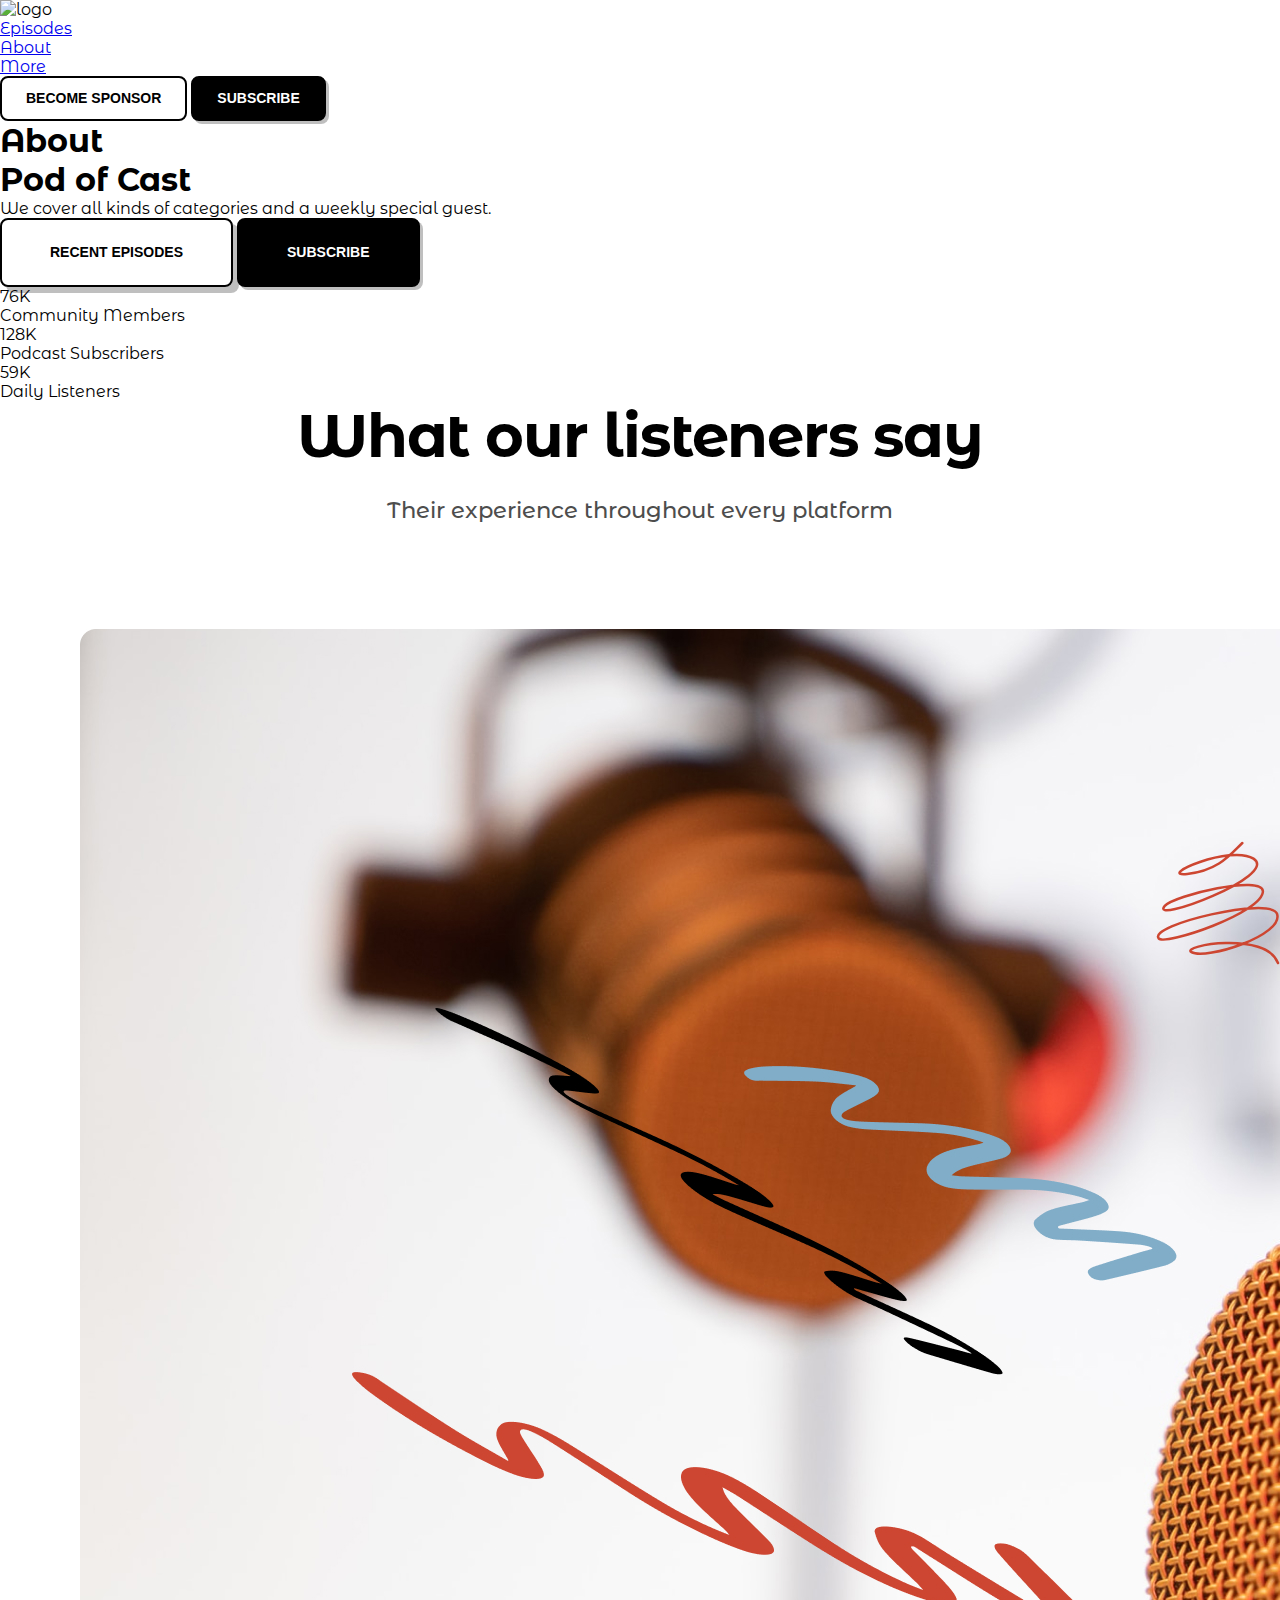
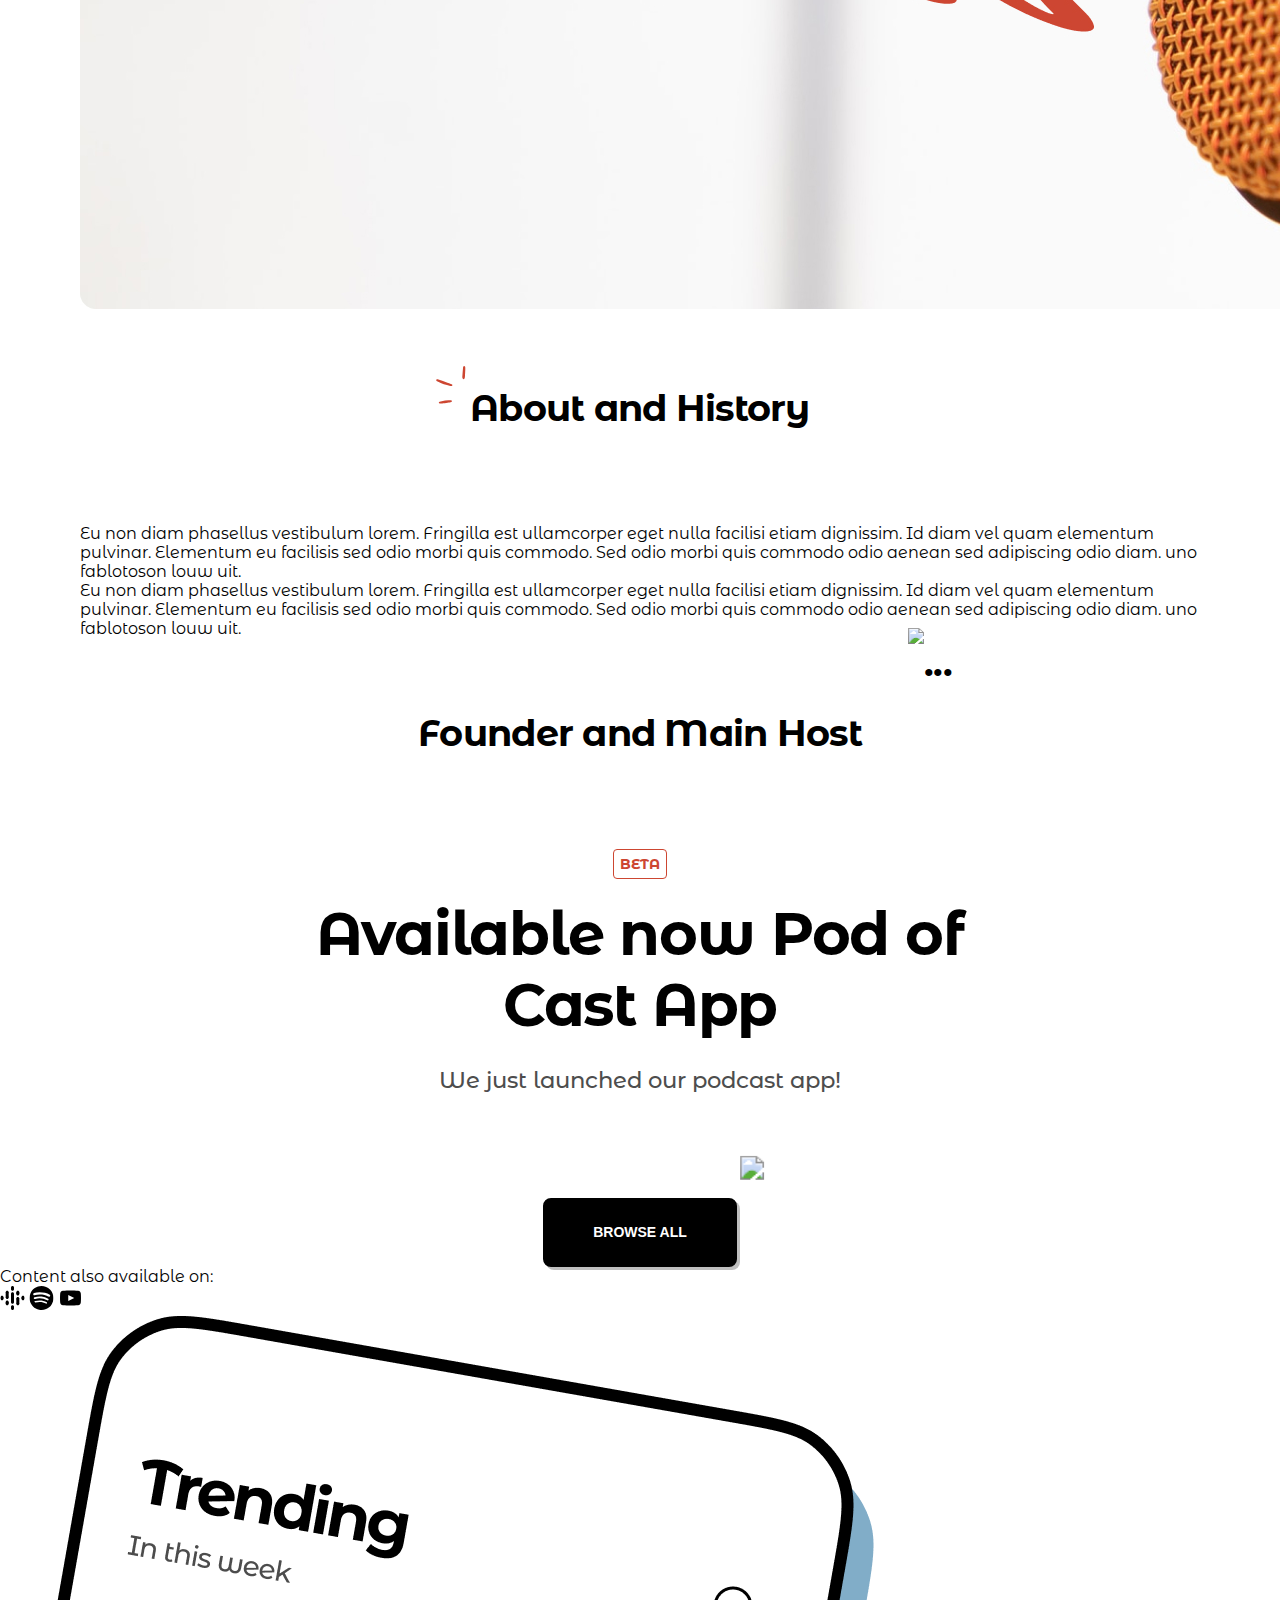
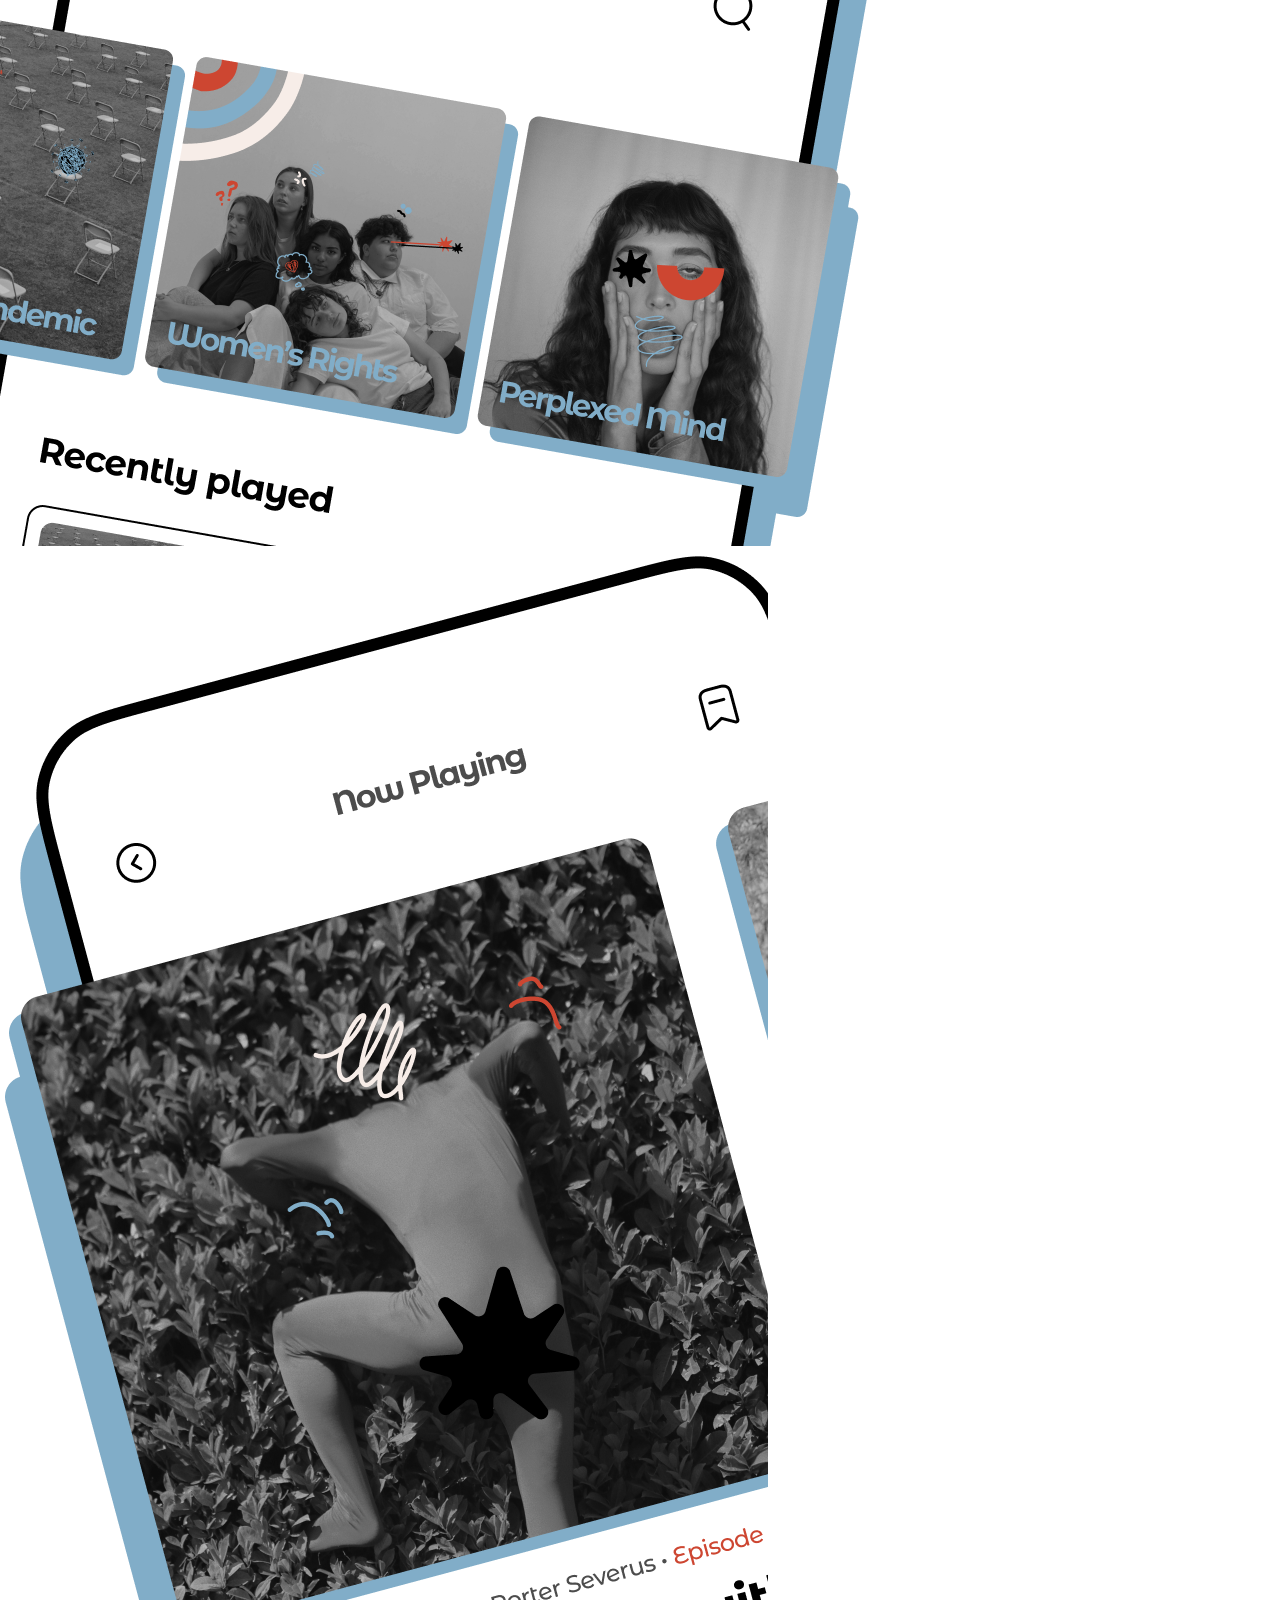
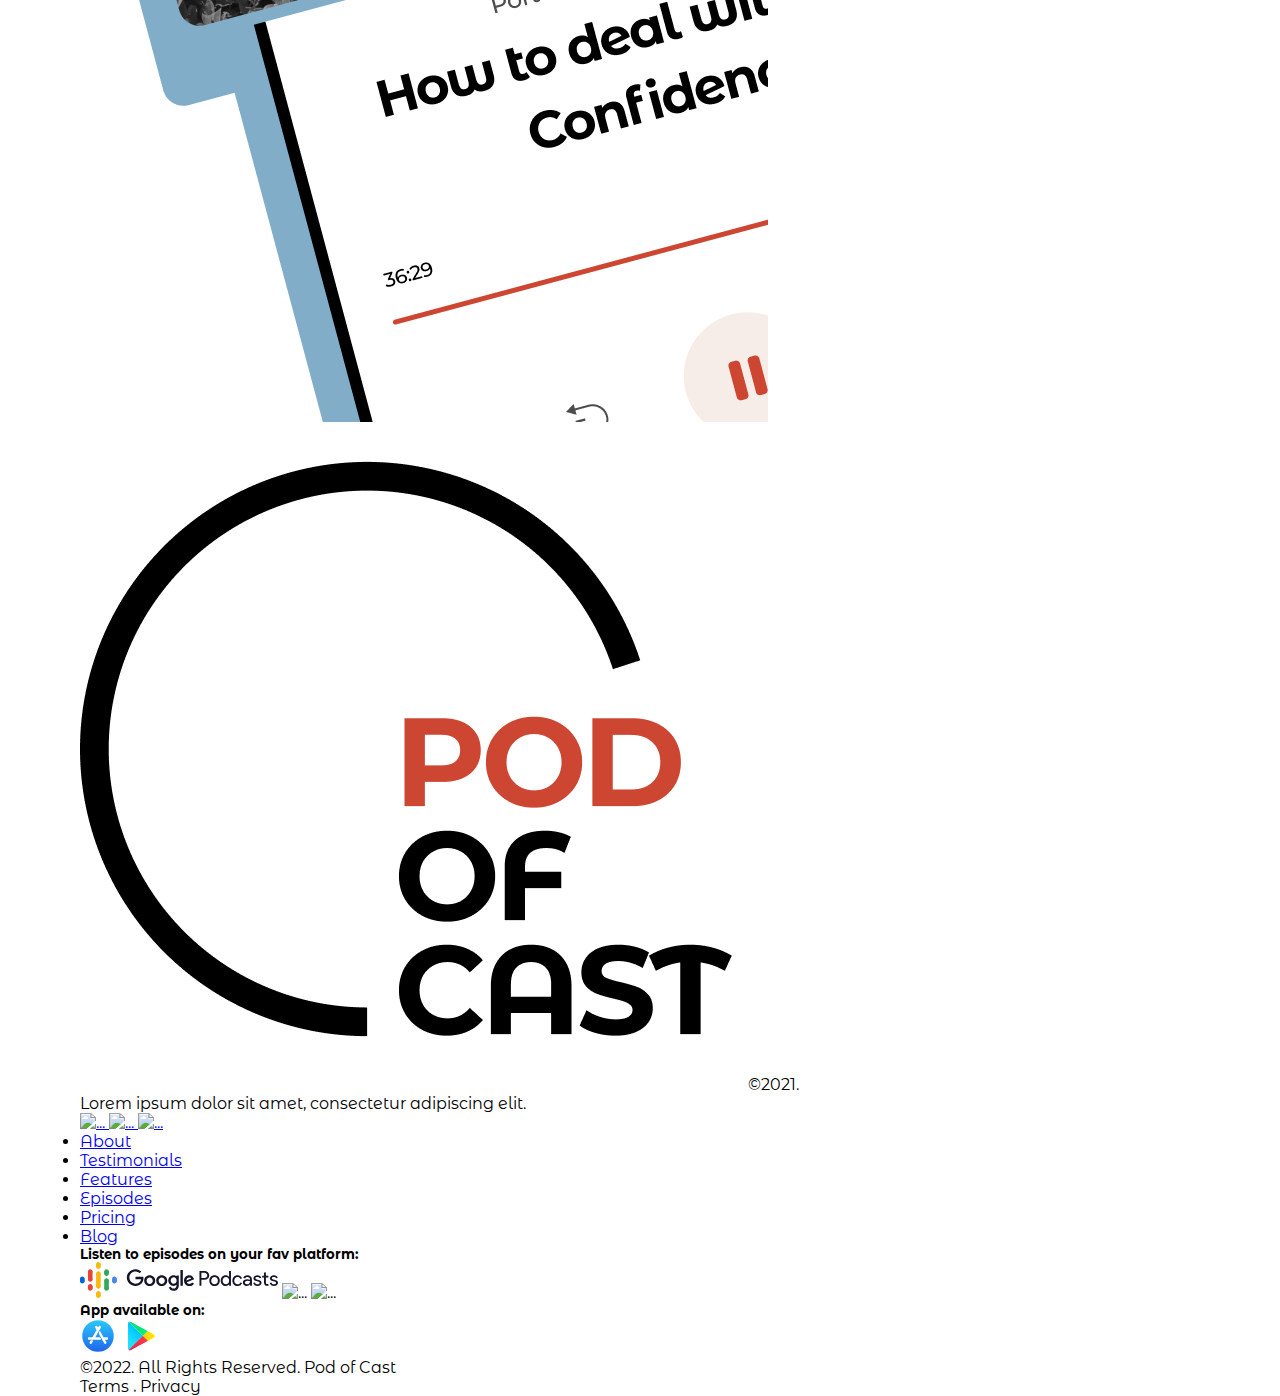
==== Pages/about.html @ c04375d7 "feat: about page in progreee" ====
<!DOCTYPE html>
<html lang="en">
  <head>
    <meta charset="UTF-8" />
    <meta name="viewport" content="width=device-width, initial-scale=1.0" />
    <link
      rel="shortcut icon"
      href="./Assets/Images/favicon.ico"
      type="image/x-icon"
    />
    <link rel="preconnect" href="https://fonts.googleapis.com" />
    <link rel="preconnect" href="https://fonts.gstatic.com" crossorigin />
    <link
      href="https://fonts.googleapis.com/css2?family=Manrope:wght@200..800&family=Montserrat+Alternates:ital,wght@0,100;0,200;0,300;0,400;0,500;0,600;0,700;0,800;0,900;1,100;1,200;1,300;1,400;1,500;1,600;1,700;1,800;1,900&family=Montserrat:ital,wght@0,100..900;1,100..900&display=swap"
      rel="stylesheet"
    />
    <link rel="stylesheet" href="../css/reset.css" />
    <link rel="stylesheet" href="../css/global.css" />
    <link rel="stylesheet" href="../css/style.css" />
    <title>Podcast|About</title>
  </head>
  <body>
    <!-- header -->
    <div class="header">
      <div class="header-left">
        <div class="logo">
          <img src="../Assets/Images/logo.png" alt="logo" />
        </div>
        <ul class="nav-links">
          <li><a href="#">Episodes</a></li>
          <li><a href="/pages/about.html">About</a></li>
          <li><a href="#">More</a></li>
        </ul>
      </div>
      <div class="cta">
        <button class="btn secondary-btn">BECOME SPONSOR</button>
        <button class="btn primary-btn">SUBSCRIBE</button>
      </div>
    </div>
    <!-- header end -->

    <!-- hero-section -->
    <main class="hero-section">
      <div class="hero-wrapper">
        <h1 class="hero-title">
          About<br />
          <span>Pod of Cast</span>
        </h1>
        <p class="hero-desc">
          We cover all kinds of categories and a weekly special guest.
        </p>
        <div class="cta-wrapper">
          <button class="btn secondary-btn secondary-lg">
            RECENT EPISODES
          </button>
          <button class="btn primary-btn primary-lg">SUBSCRIBE</button>
        </div>
      </div>
      <div class="numbers-wrapper">
        <div class="number-card">
          <p class="count">76<span>K</span></p>
          <div class="desc">Community Members</div>
        </div>
        <div class="number-card">
          <p class="count">128<span>K</span></p>
          <div class="desc">Podcast Subscribers</div>
        </div>
        <div class="number-card">
          <p class="count">59<span>K</span></p>
          <div class="desc">Daily Listeners</div>
        </div>
      </div>
      <img src="../assets/svgs/Vector4.svg" alt="..." class="vector-br" />
    </main>
    <!-- hero-section-end -->

    <!-- about-section -->
    <section class="about-section container">
      <div class="title-wrapper">
        <h2 class="section-title">What our listeners say</h2>
        <p class="section-desc">Their experience throughout every platform</p>
      </div>
      <img src="../assets/images/Mic.jpg" alt="..." />
      <div class="title-wrapper sm">
        <h2 class="section-title sm">
          <img
            src="../Assets/Svgs/Sparkle.svg"
            alt="..."
            class="left-hl"
          />About and History
        </h2>
      </div>
      <div class="about-wrapper">
        <p class="content">
          Eu non diam phasellus vestibulum lorem. Fringilla est ullamcorper eget
          nulla facilisi etiam dignissim. Id diam vel quam elementum pulvinar.
          Elementum eu facilisis sed odio morbi quis commodo. Sed odio morbi
          quis commodo odio aenean sed adipiscing odio diam. uno fablotoson louw
          uit.
        </p>
        <p class="content">
          Eu non diam phasellus vestibulum lorem. Fringilla est ullamcorper eget
          nulla facilisi etiam dignissim. Id diam vel quam elementum pulvinar.
          Elementum eu facilisis sed odio morbi quis commodo. Sed odio morbi
          quis commodo odio aenean sed adipiscing odio diam. uno fablotoson louw
          uit.
        </p>
      </div>
      <div class="title-wrapper sm">
        <h2 class="section-title sm">
          <img
            src="../Assets/Svgs/Scribble5.svg"
            alt="..."
            class="right-hl"
          />Founder and Main Host
        </h2>
      </div>
      <div class="founder-card-wrapper"></div>
    </section>
    <!-- about-section-end -->

    <!-- cta-section -->
    <section class="cta-section">
      <div class="title-wrapper">
        <p class="tag">BETA</p>
        <h2 class="section-title">Available now Pod of Cast App</h2>
        <p class="section-desc">We just launched our podcast app!</p>
      </div>
      <div class="btn-wrapper">
        <button class="btn primary-btn primary-lg">
          BROWSE ALL <img src="../assets/svgs/Sparkle.svg" alt="..." />
        </button>
      </div>
      <div class="extra">
        <p class="desc">Content also available on:</p>
        <div class="socials">
          <img src="../assets/svgs/GooglePodcastDark.svg" alt="..." />
          <img src="../assets/svgs/SpotifyDark.svg" alt="..." />
          <img src="../assets/svgs/YoutubeDark.svg" alt="..." />
        </div>
      </div>
      <img
        src="../assets/images/CtaVector1.png"
        alt="..."
        class="cta-vector-left"
      />
      <img
        src="../assets/images/CtaVector2.png"
        alt="..."
        class="cta-vector-right"
      />
    </section>
    <!-- cta-section-end -->

    <!-- footer-section -->
    <footer class="footer-section">
      <div class="container">
        <div class="footer-content">
          <div class="footer-column">
            <div class="logo">
              <img src="../assets/images/logo.png" alt="..." />
              <span class="year">©2021.</span>
            </div>
            <p class="desc">
              Lorem ipsum dolor sit amet, consectetur adipiscing elit.
            </p>
            <div class="socials">
              <a href="#">
                <img src="../assets/svgs/Twitter.svg" alt="..." />
              </a>
              <a href="#">
                <img src="../assets/svgs/Instagram.svg" alt="..." />
              </a>
              <a href="#">
                <img src="../assets/svgs/Tiktok.svg" alt="..." />
              </a>
            </div>
          </div>
          <div class="footer-column">
            <ul class="footer-links">
              <li>
                <a href="#" class="footer-link">About</a>
              </li>
              <li>
                <a href="#" class="footer-link">Testimonials</a>
              </li>
              <li>
                <a href="#" class="footer-link">Features</a>
              </li>
            </ul>
          </div>
          <div class="footer-column">
            <ul class="footer-links">
              <li>
                <a href="#" class="footer-link">Episodes</a>
              </li>
              <li>
                <a href="#" class="footer-link">Pricing</a>
              </li>
              <li>
                <a href="#" class="footer-link">Blog</a>
              </li>
            </ul>
          </div>
          <div class="footer-column-platform">
            <div class="platform-wrapper">
              <h5 class="footer-title">
                Listen to episodes on your fav platform:
              </h5>
              <div class="socials">
                <img src="../assets/svgs/GooglePodcast.svg" alt="..." />
                <img src="../assets/svgs/Spotify.svg" alt="..." />
                <img src="../assets/svgs/Youtube.svg" alt="..." />
              </div>
              <h5 class="footer-title">App available on:</h5>
              <div class="socials">
                <img src="../assets/svgs/AppStore.svg" alt="..." />
                <img src="../assets/svgs/GooglePlay.svg" alt="..." />
              </div>
            </div>
          </div>
        </div>
        <div class="footer-bottom">
          <div class="copyright">
            ©2022. All Rights Reserved.
            <span class="red"> Pod of Cast </span>
          </div>
          <div class="right">
            <span>Terms</span>
            <img src="../assets/svgs/Dot.svg" alt="..." />
            <span>Privacy</span>
          </div>
        </div>
      </div>
    </footer>
    <!-- footer-section-end -->
  </body>
</html>
---- css/global.css ----
* {
    padding: 0;
    margin: 0;
    box-sizing: border-box;
}

body {
    font-family: "Montserrat Alternates", sans-serif;
}

:root {
    --pewter-blue: #81adc8;
    --black: #000000;
    --white: #ffffff;
    --davys-grey: #4d4d4d;
    --vermillion: #cd4631;
    --champagne: #f7ede8;
    --alice-blue: #edf3f7;
}

.container {
    max-width: 1160px;
    margin: 0 auto;
    padding-right: 20px;
    padding-left: 20px;
}

.btn {
    font-size: 14px;
    font-weight: 700;
    line-height: 17.07px;
    padding: 12px 24px;
    border: 2px solid var(--black);
    border-radius: 8px;
    cursor: pointer;
    transition: all 0.2s ease;
}

.primary-lg,
.secondary-lg {
    padding: 24px 48px;
    box-shadow: 6px 6px 0px 0px #00000040;

}

.btn:hover {
    transform: scale(0.9);
}

.btn-wrapper {
    display: flex;
    justify-content: center;
}

.btn-wrapper button {
    position: relative;
}

.btn-wrapper button img {
    position: absolute;
    top: -40px;
    right: -40px;
    transform: scale(1.5);
}

.primary-btn {
    background-color: var(--black);
    color: var(--white);
    box-shadow: 3px 3px 0px 0px #00000040;
}

.secondary-btn {
    background-color: transparent;
}

.slider {
    display: flex;
    gap: 20px;
}

.title-wrapper {
    position: relative;
    margin-bottom: 100px;
    display: flex;
    flex-direction: column;
}

.title-wrapper.sm {
    margin-bottom: 80px;
}

.title-wrapper .section-title {
    position: relative;
    max-width: 735px;
    font-size: 59.3px;
    font-weight: 700;
    line-height: 71.16px;
    letter-spacing: -0.02em;
    color: var(--black);
    text-align: center;
    margin: 0 auto;
    margin-bottom: 20px;
}

.title-wrapper .section-title.sm {
    font-size: 36.65px;
    position: relative;
    margin-top: 60px;
    margin-bottom: 0px;
}

.title-wrapper .section-title.sm img {
    transform: rotate(260deg);
    top: -20px;
    left: -50px;
}

.title-wrapper .section-title.sm .right-hl {
    transform: none;
    right: -90px;
    top: -70px;
    left: unset;
}

.title-wrapper .tag {
    font-size: 14px;
    font-weight: 700;
    line-height: 22.4px;
    color: var(--vermillion);
    padding: 3px 6px;
    display: inline-block;
    margin: 0 auto;
    border: 1px solid var(--vermillion);
    border-radius: 4px;
    margin-bottom: 20px;
}

.title-wrapper .section-title .left-hl {
    position: absolute;
    left: -70px;
    top: -70px;
}

.title-wrapper .section-title .right-hl {
    position: absolute;
    left: -70px;
    top: -70px;
}

.title-wrapper .section-desc {
    max-width: 735px;
    font-size: 22.65px;
    font-weight: 500;
    line-height: 36.24px;
    color: var(--davys-grey);
    text-align: center;
    margin: 0 auto;
}

.scribble {
    position: absolute;
    bottom: -80px;
    left: 50%;
    transform: translate(-50%, 0);
    height: 150px;
    z-index: 5;
}

/* slider-style */
.slider-with-btn {
    --slider-padding: 1rem;
    --slider-column-gap: 1rem;
    --slide-width: 40%;
    --slide-min-width: 15rem;
    position: relative;
    overflow: hidden;
}

.slider__track {
    display: flex;
    overflow-x: auto;
    scroll-snap-type: x mandatory;
    padding-inline: var(--slider-padding);
    scroll-behavior: smooth;
    list-style-type: none;
    padding: 0;
    margin-right: calc(var(--slider-column-gap) * -1);
    scrollbar-width: none;
}

.slider__track>* {
    flex: 0 0 var(--slide-width);
    min-width: var(--slide-min-width);
    scroll-snap-align: start;
    scroll-snap-stop: always;
    padding-right: var(--slider-column-gap);
}

.slider__track::-webkit-scrollbar {
    display: none;
}

.slider__buttons {
    display: flex;
    align-items: center;
    gap: 20px;
    margin-top: 20px;
}

.slider__buttons button {
    height: 48px;
    width: 48px;
    border-radius: 50%;
    background: transparent;
    border: none;
    outline: none;
    cursor: pointer;
}

.slider__buttons [disabled] {
    opacity: 0.5;
}

.tags {
    display: flex;
    gap: 6px;
}

.tags .tag {
    font-size: 12px;
    font-weight: 500;
    line-height: 19.2px;
    color: var(--davys-grey);
    border: 1px solid var(--davys-grey);
    border-radius: 4px;
    padding: 6px 12px;
}

.vector-br {
    position: absolute;
    bottom: -65px;
    right: 0;
}
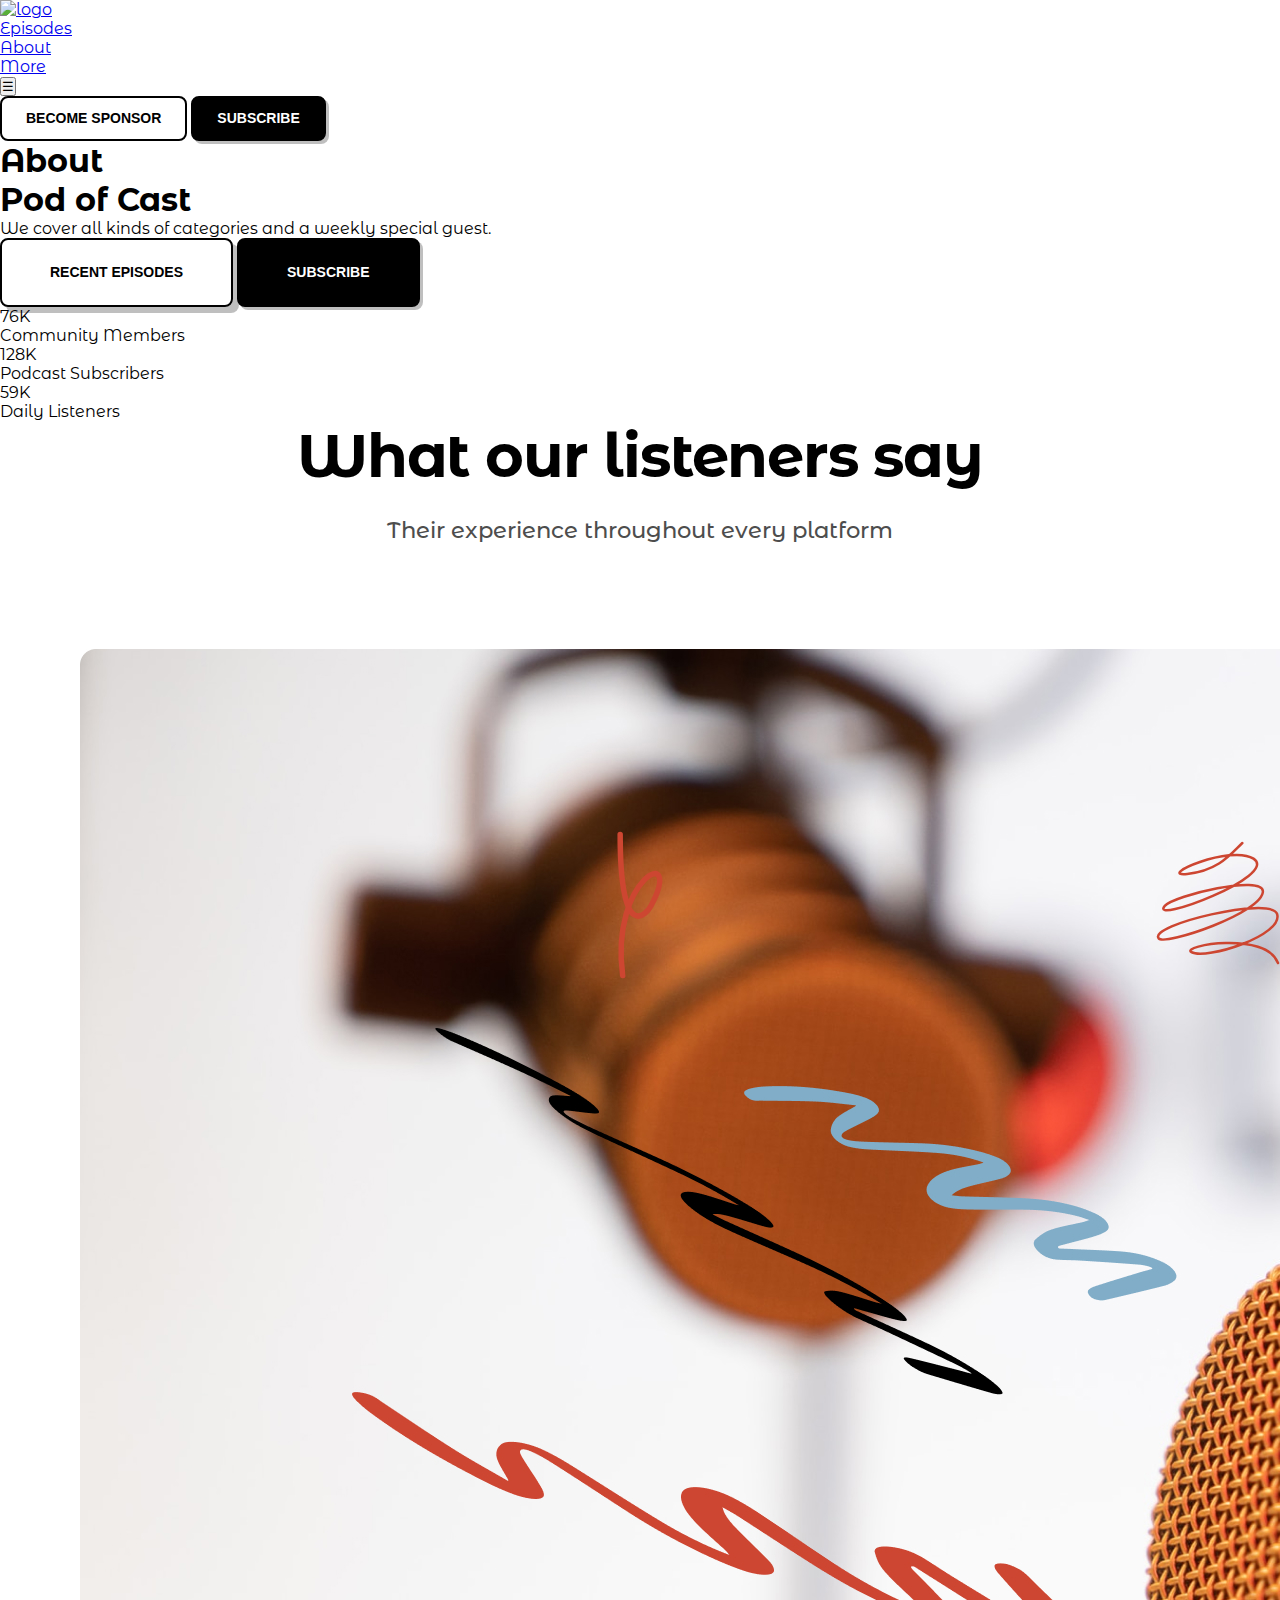
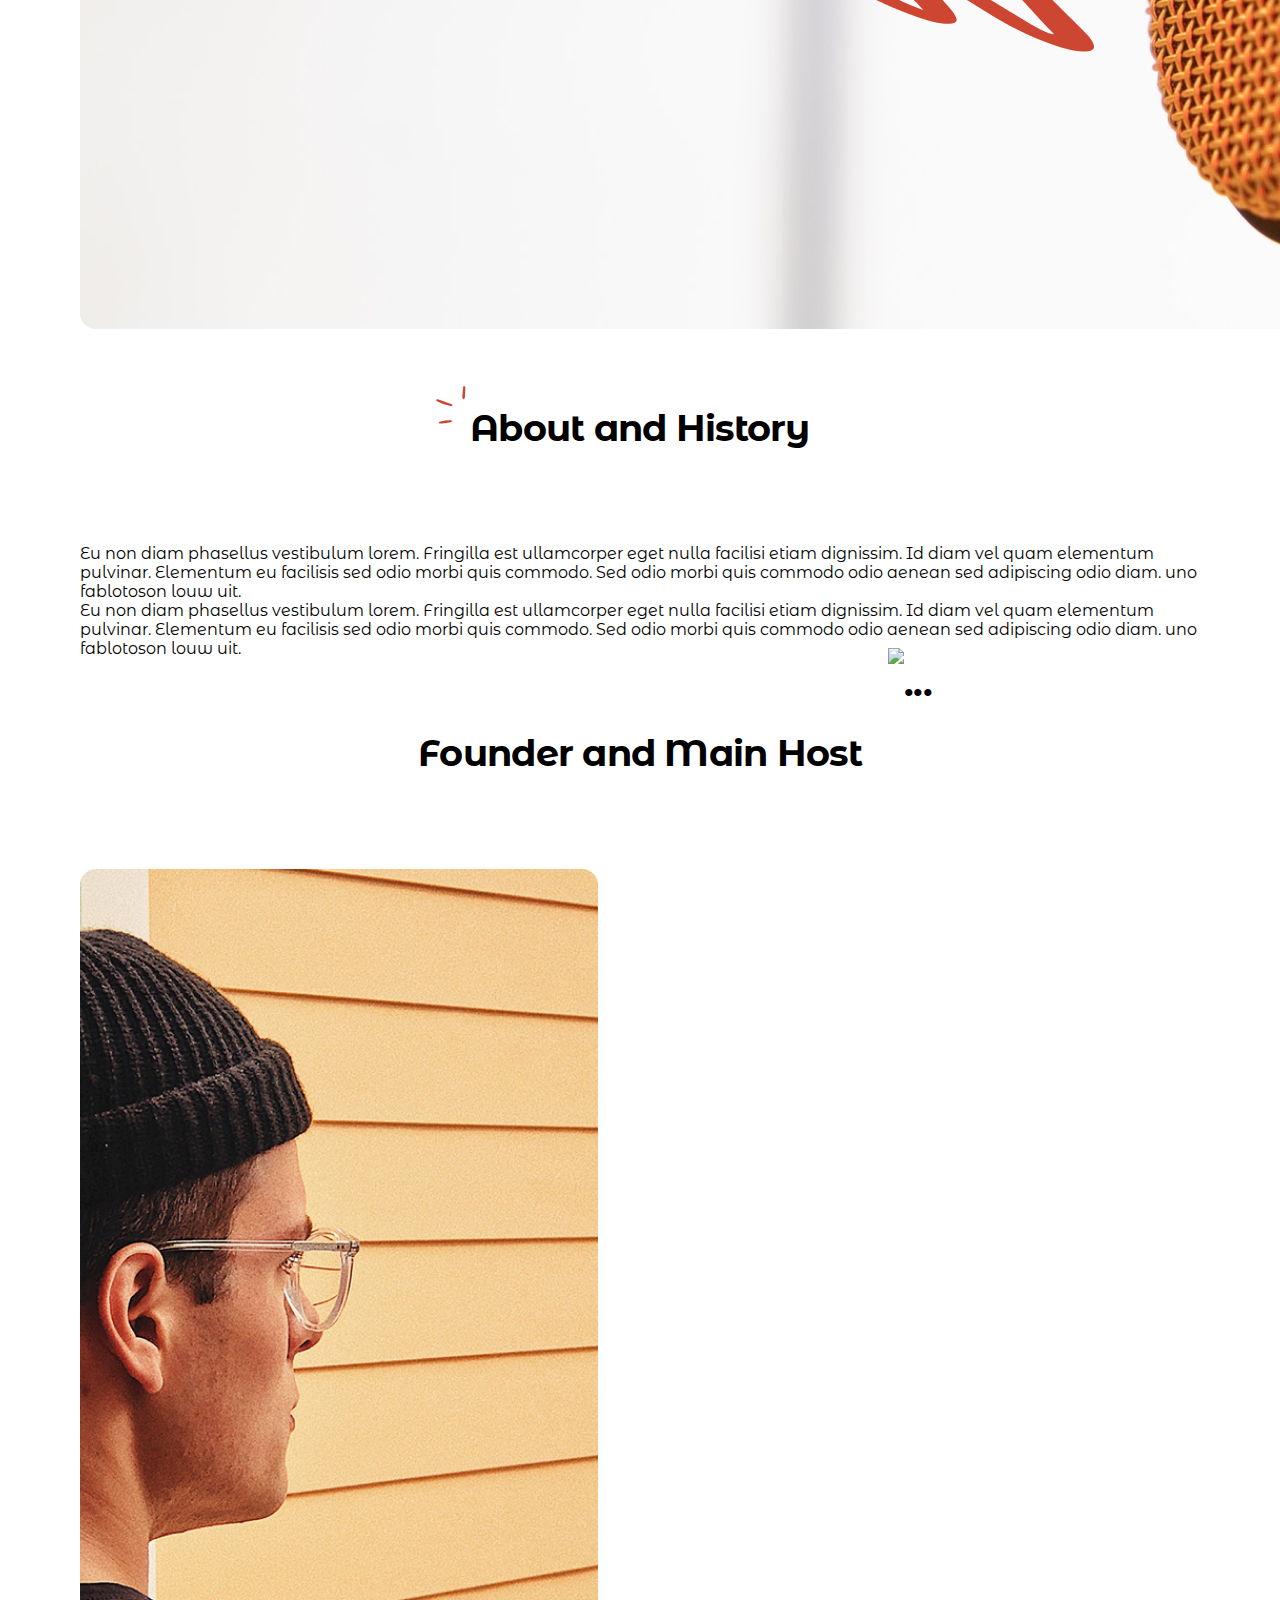
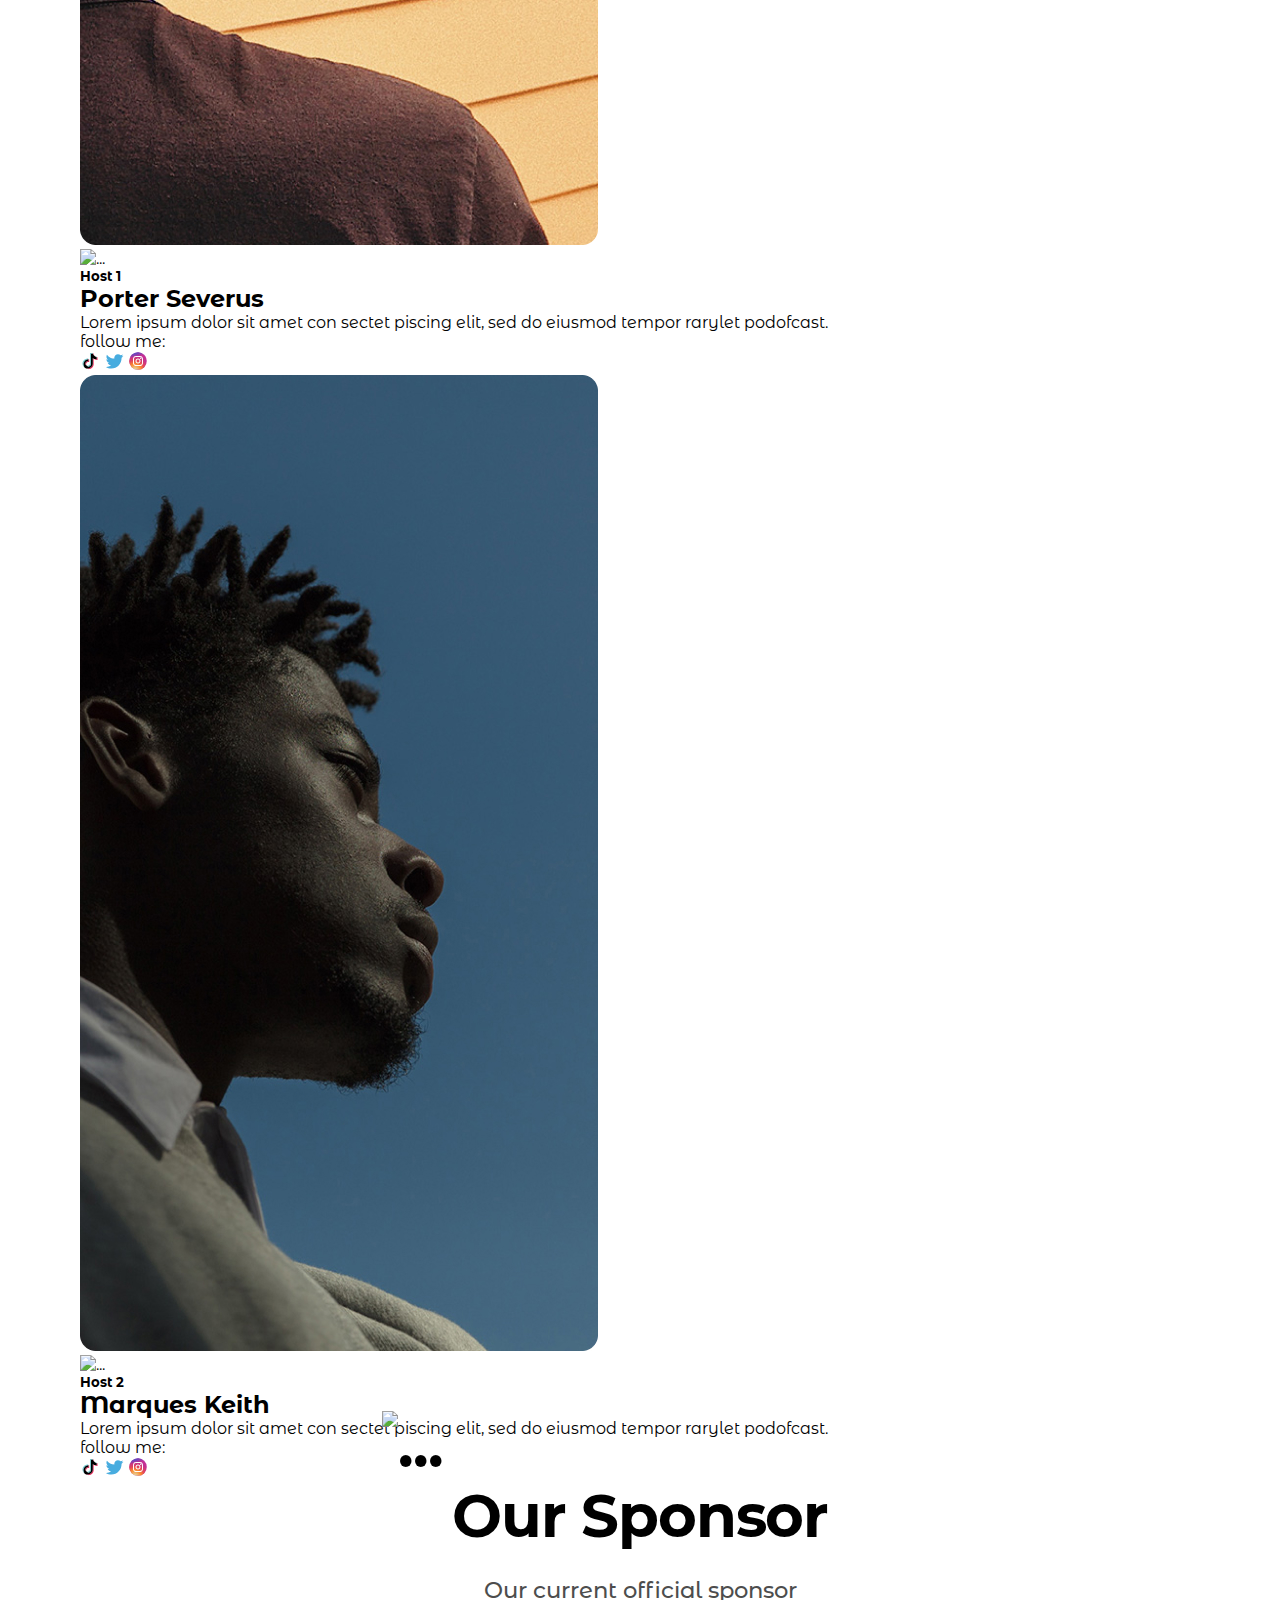
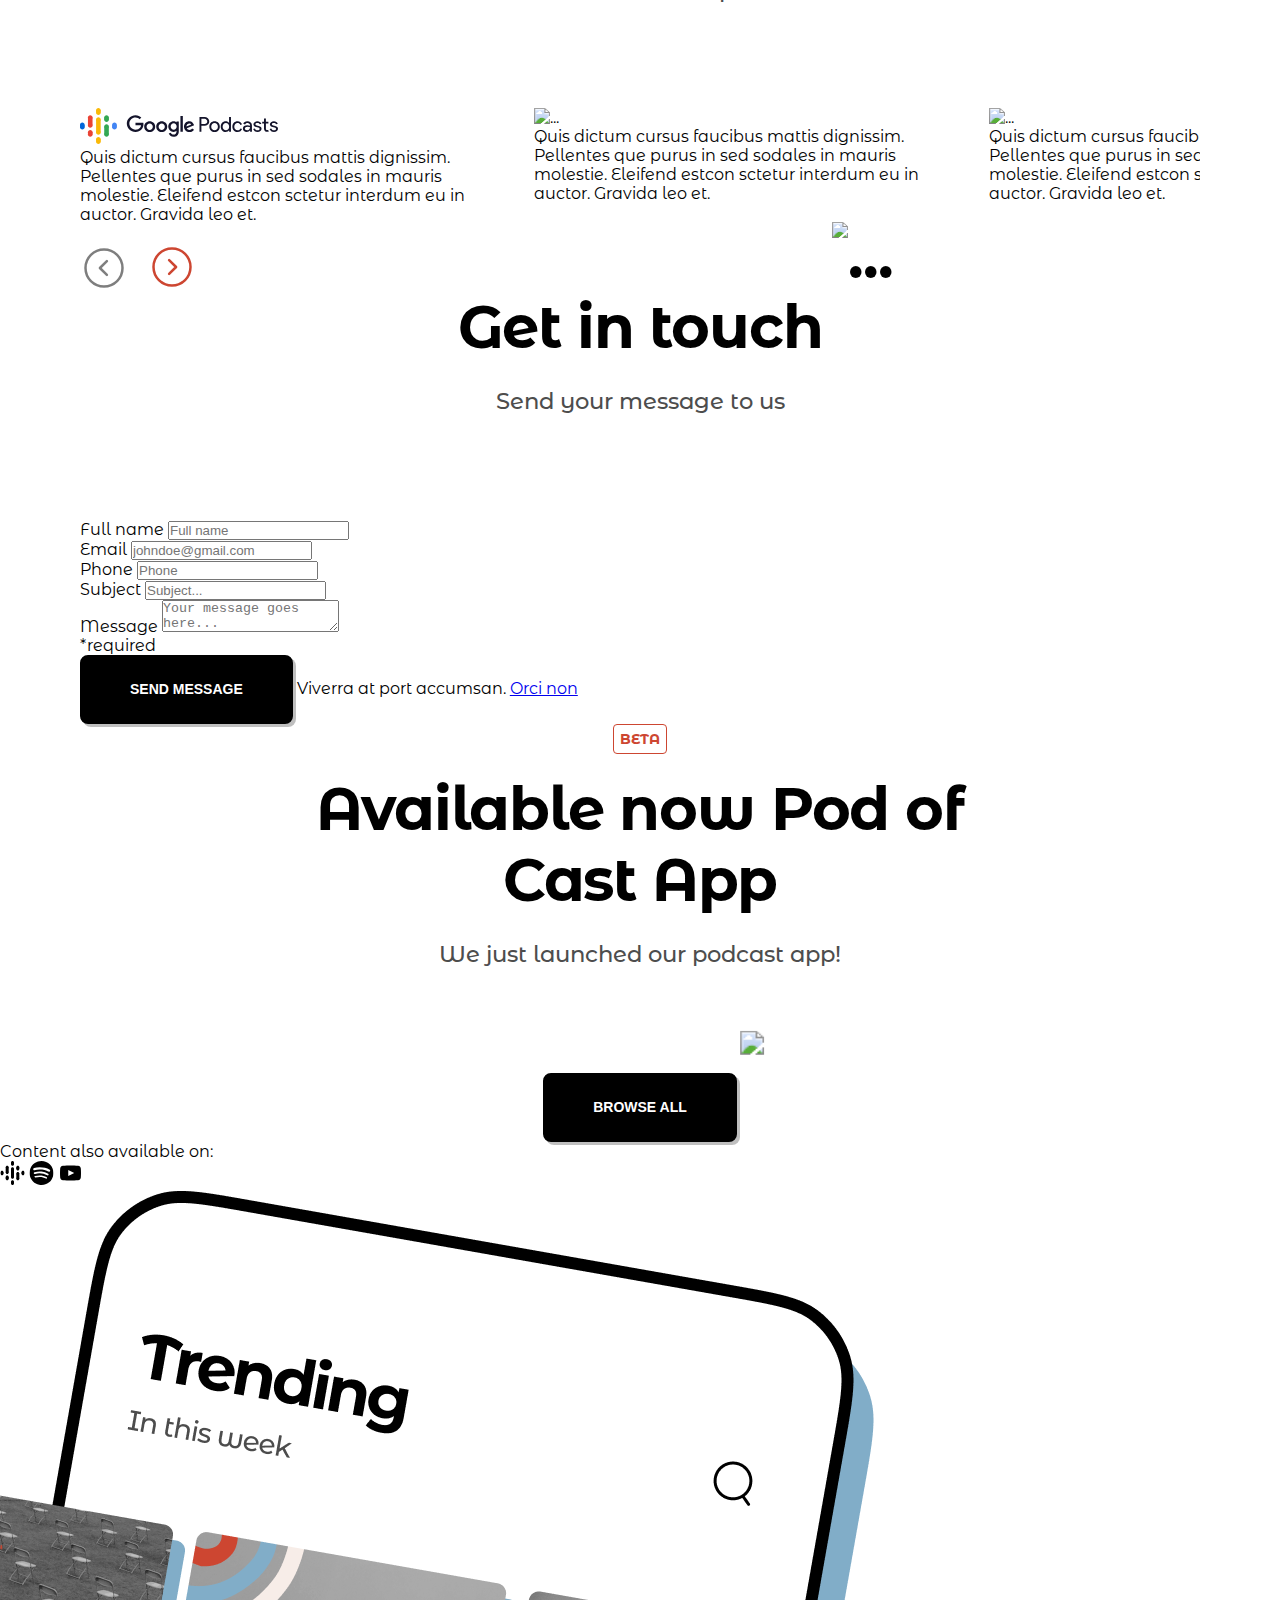
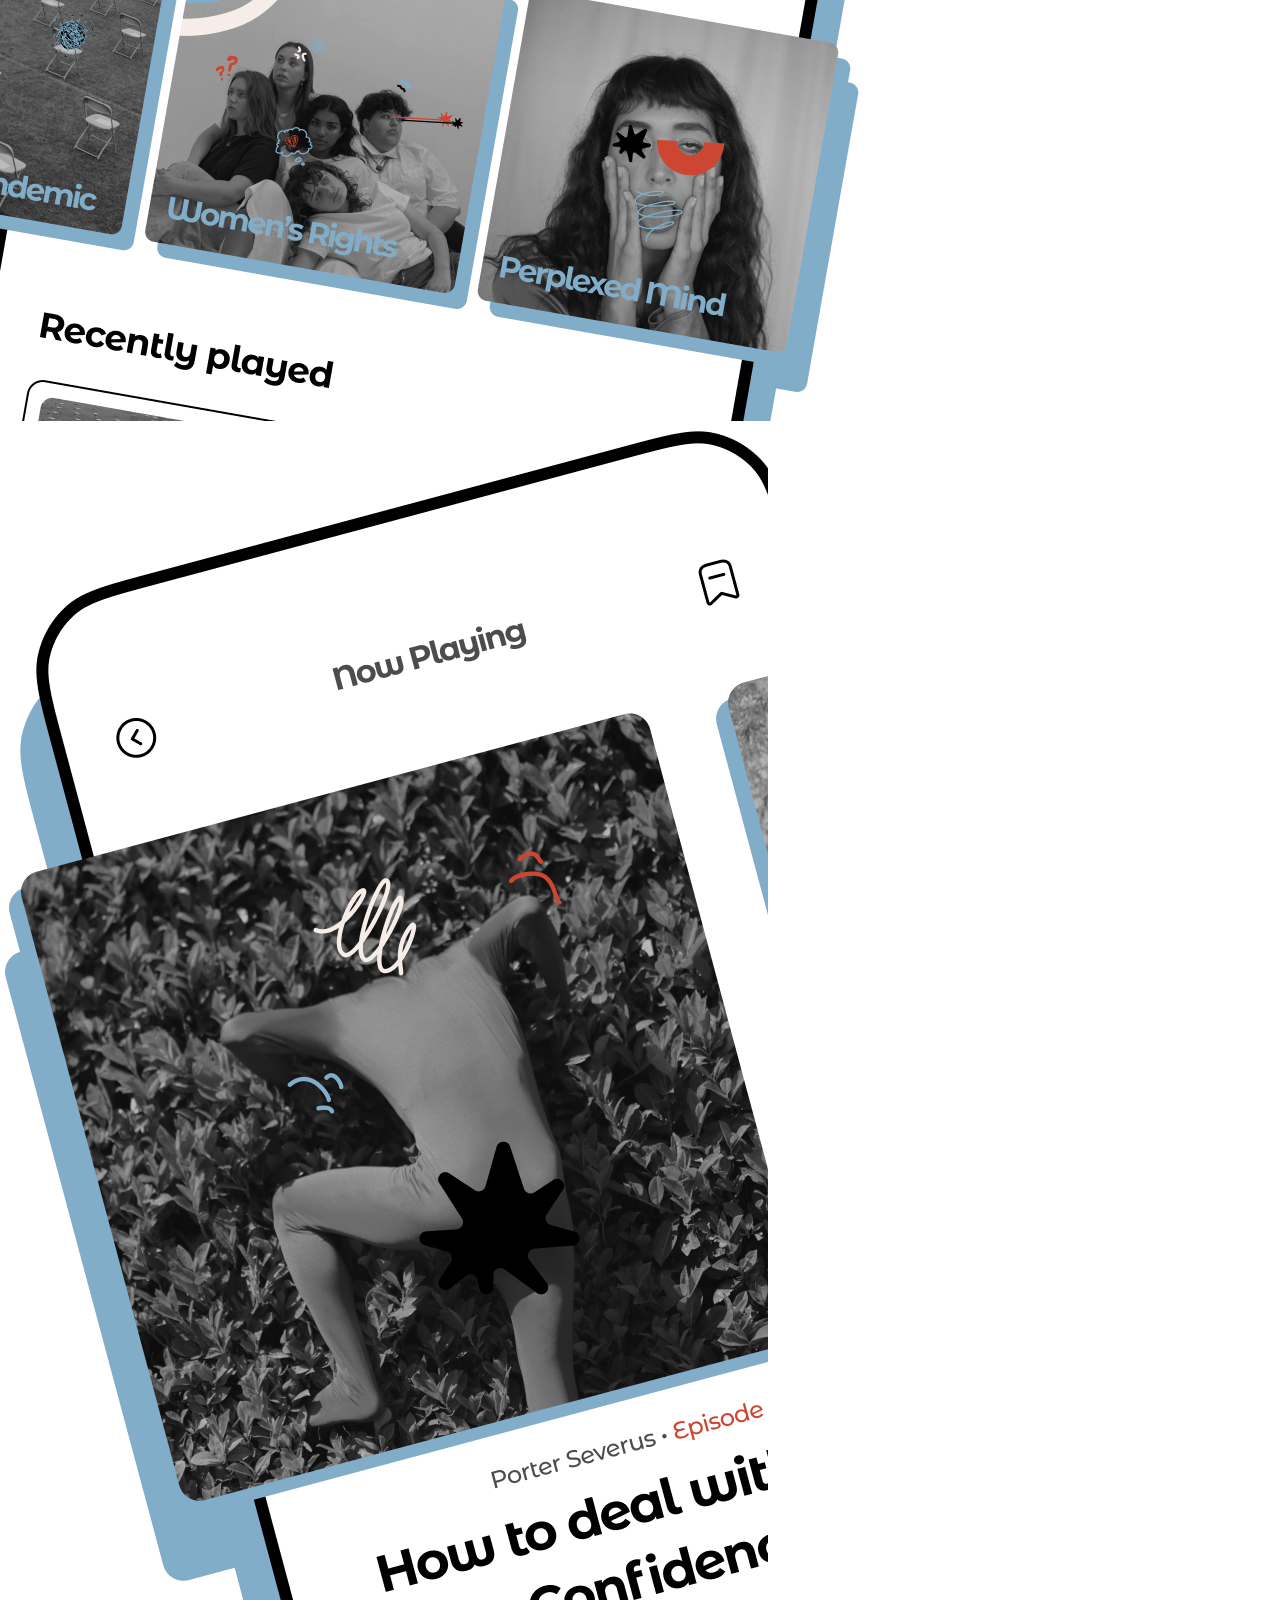
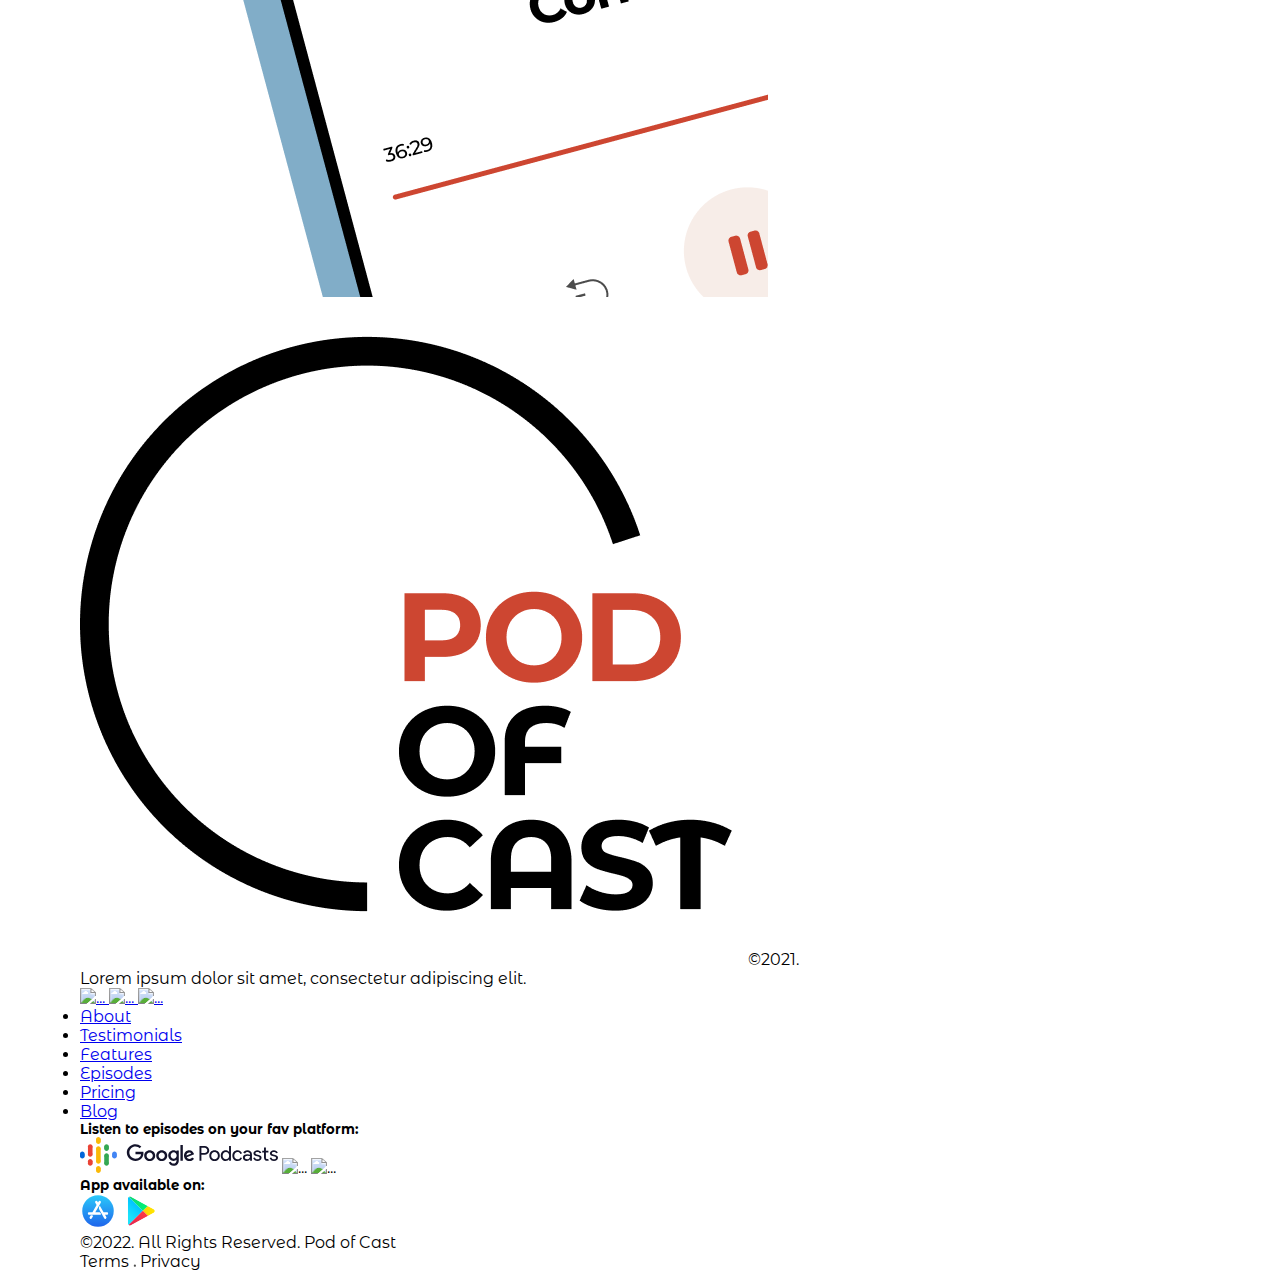
==== commit 289a8e3e: "fix: responsive design in-progress" ====
--- a/Pages/about.html
+++ b/Pages/about.html
@@ -5,7 +5,7 @@
     <meta name="viewport" content="width=device-width, initial-scale=1.0" />
     <link
       rel="shortcut icon"
-      href="./Assets/Images/favicon.ico"
+      href="../Assets/Images/favicon.ico"
       type="image/x-icon"
     />
     <link rel="preconnect" href="https://fonts.googleapis.com" />
@@ -23,20 +23,25 @@
     <!-- header -->
     <div class="header">
       <div class="header-left">
-        <div class="logo">
+        <a class="logo" href="/">
           <img src="../Assets/Images/logo.png" alt="logo" />
-        </div>
-        <ul class="nav-links">
+        </a>
+        <ul class="nav-links" id="nav-links">
           <li><a href="#">Episodes</a></li>
           <li><a href="/pages/about.html">About</a></li>
           <li><a href="#">More</a></li>
         </ul>
       </div>
+      <button class="hamburger" id="hamburger">
+        &#9776;
+        <!-- This is the hamburger icon -->
+      </button>
       <div class="cta">
         <button class="btn secondary-btn">BECOME SPONSOR</button>
         <button class="btn primary-btn">SUBSCRIBE</button>
       </div>
     </div>
+
     <!-- header end -->
 
     <!-- hero-section -->
@@ -115,9 +120,179 @@
           />Founder and Main Host
         </h2>
       </div>
-      <div class="founder-card-wrapper"></div>
+      <div class="founder-card-wrapper">
+        <div class="founder-card">
+          <div class="left">
+            <img src="../assets/images/Host1.jpg" alt="..." class="host" />
+          </div>
+          <div class="right">
+            <div class="highlight">
+              <img src="../assets/svgs/Face 1.svg" alt="..." class="face" />
+            </div>
+            <h5 class="sub-title">Host 1</h5>
+            <h2 class="name">Porter Severus</h2>
+            <p class="desc">
+              Lorem ipsum dolor sit amet con sectet piscing elit, sed do eiusmod
+              tempor rarylet podofcast.
+            </p>
+            <div class="bottom">
+              <span>follow me:</span>
+              <div class="socials">
+                <img src="../assets/svgs/tiktok-clr.svg" alt="..." />
+                <img src="../assets/svgs/twitter-clr.svg" alt="..." />
+                <img src="../assets/svgs/instagram-clr.svg" alt="..." />
+              </div>
+            </div>
+          </div>
+        </div>
+        <div class="founder-card">
+          <div class="left">
+            <img src="../assets/images/Host2.jpg" alt="..." class="host" />
+          </div>
+          <div class="right">
+            <div class="highlight">
+              <img src="../assets/svgs/Star.svg" alt="..." />
+            </div>
+            <h5 class="sub-title">Host 2</h5>
+            <h2 class="name">Marques Keith</h2>
+            <p class="desc">
+              Lorem ipsum dolor sit amet con sectet piscing elit, sed do eiusmod
+              tempor rarylet podofcast.
+            </p>
+            <div class="bottom">
+              <span>follow me:</span>
+              <div class="socials">
+                <img src="../assets/svgs/tiktok-clr.svg" alt="..." />
+                <img src="../assets/svgs/twitter-clr.svg" alt="..." />
+                <img src="../assets/svgs/instagram-clr.svg" alt="..." />
+              </div>
+            </div>
+          </div>
+        </div>
+      </div>
     </section>
     <!-- about-section-end -->
+
+    <!-- sponsor-section -->
+    <section class="sponsor-section">
+      <div class="title-wrapper">
+        <h2 class="section-title">
+          <img src="../Assets/Svgs/Sparkle2.svg" alt="..." class="left-hl" />Our
+          Sponsor
+        </h2>
+        <p class="section-desc">Our current official sponsor</p>
+      </div>
+      <!-- slider -->
+      <div class="container">
+        <div class="slider-with-btn" data-slider>
+          <ul class="slider__track" data-slider-track>
+            <li>
+              <div class="slide">
+                <div class="slide-header">
+                  <img src="../assets/svgs/GooglePodcast.svg" alt="..." />
+                </div>
+                <p class="desc">
+                  Quis dictum cursus faucibus mattis dignissim. Pellentes que
+                  purus in sed sodales in mauris molestie. Eleifend estcon
+                  sctetur interdum eu in auctor. Gravida leo et.
+                </p>
+              </div>
+            </li>
+            <li>
+              <div class="slide">
+                <div class="slide-header">
+                  <img src="../assets/svgs/Spotify.svg" alt="..." />
+                </div>
+                <p class="desc">
+                  Quis dictum cursus faucibus mattis dignissim. Pellentes que
+                  purus in sed sodales in mauris molestie. Eleifend estcon
+                  sctetur interdum eu in auctor. Gravida leo et.
+                </p>
+              </div>
+            </li>
+            <li>
+              <div class="slide">
+                <div class="slide-header">
+                  <img src="../assets/svgs/Youtube.svg" alt="..." />
+                </div>
+                <p class="desc">
+                  Quis dictum cursus faucibus mattis dignissim. Pellentes que
+                  purus in sed sodales in mauris molestie. Eleifend estcon
+                  sctetur interdum eu in auctor. Gravida leo et.
+                </p>
+              </div>
+            </li>
+          </ul>
+          <div class="slider__buttons">
+            <button class="slider__button" data-slider-prev disabled>
+              <img src="../assets/svgs/ArrowLeftCircle.svg" alt="..." />
+            </button>
+            <button class="slider__button" data-slider-next>
+              <img src="../assets/svgs/ArrowRightCircle.svg" alt="..." />
+            </button>
+          </div>
+        </div>
+      </div>
+      <!-- slider end -->
+    </section>
+    <!-- sponsor-section-end -->
+
+    <!-- contact-section -->
+    <section class="contact-section">
+      <div class="container">
+        <div class="title-wrapper">
+          <h2 class="section-title">
+            <img
+              src="../Assets/Svgs/Scribble5.svg"
+              alt="..."
+              class="right-hl"
+            />Get in touch
+          </h2>
+          <p class="section-desc">Send your message to us</p>
+        </div>
+        <form action="">
+          <div class="form-wrapper">
+            <div class="form-item">
+              <label class="form-item-label" for="name">Full name</label>
+              <input type="text" placeholder="Full name" class="field" />
+            </div>
+            <div class="form-item">
+              <label class="form-item-label" for="name">Email</label>
+              <input
+                type="text"
+                placeholder="johndoe@gmail.com"
+                class="field"
+              />
+            </div>
+            <div class="form-item">
+              <label class="form-item-label" for="name">Phone</label>
+              <input type="text" placeholder="Phone" class="field" />
+            </div>
+            <div class="form-item">
+              <label class="form-item-label" for="name">Subject</label>
+              <input type="text" placeholder="Subject..." class="field" />
+            </div>
+            <div class="form-item text-area">
+              <label class="form-item-label" for="name">Message</label>
+              <textarea
+                type="text"
+                placeholder="Your message goes here..."
+                class="field text-area-field"
+              ></textarea>
+            </div>
+          </div>
+          <div class="form-bottom">
+            <p class="required"><span class="star">*</span>required</p>
+            <button class="btn primary-btn primary-lg">SEND MESSAGE</button>
+            <span class="link"
+              >Viverra at port accumsan. <a href="#">Orci non</a>
+            </span>
+          </div>
+        </form>
+      </div>
+      <img src="../Assets/Svgs/Scribble2.svg" alt="..." class="scribble" />
+    </section>
+    <!-- contact-section-end -->
 
     <!-- cta-section -->
     <section class="cta-section">
@@ -156,7 +331,7 @@
     <footer class="footer-section">
       <div class="container">
         <div class="footer-content">
-          <div class="footer-column">
+          <div class="footer-column with-logo">
             <div class="logo">
               <img src="../assets/images/logo.png" alt="..." />
               <span class="year">©2021.</span>
@@ -234,5 +409,6 @@
       </div>
     </footer>
     <!-- footer-section-end -->
+    <script src="../JS/script.js"></script>
   </body>
 </html>
--- a/css/global.css
+++ b/css/global.css
@@ -117,7 +117,6 @@
 
 .title-wrapper .section-title.sm .right-hl {
     transform: none;
-    right: -90px;
     top: -70px;
     left: unset;
 }
@@ -143,7 +142,7 @@
 
 .title-wrapper .section-title .right-hl {
     position: absolute;
-    left: -70px;
+    right: -70px;
     top: -70px;
 }
 
@@ -240,4 +239,11 @@
     position: absolute;
     bottom: -65px;
     right: 0;
+}
+
+
+@media (max-width: 768px) {
+    .title-wrapper .section-title .right-hl {
+        display: none;
+    }
 }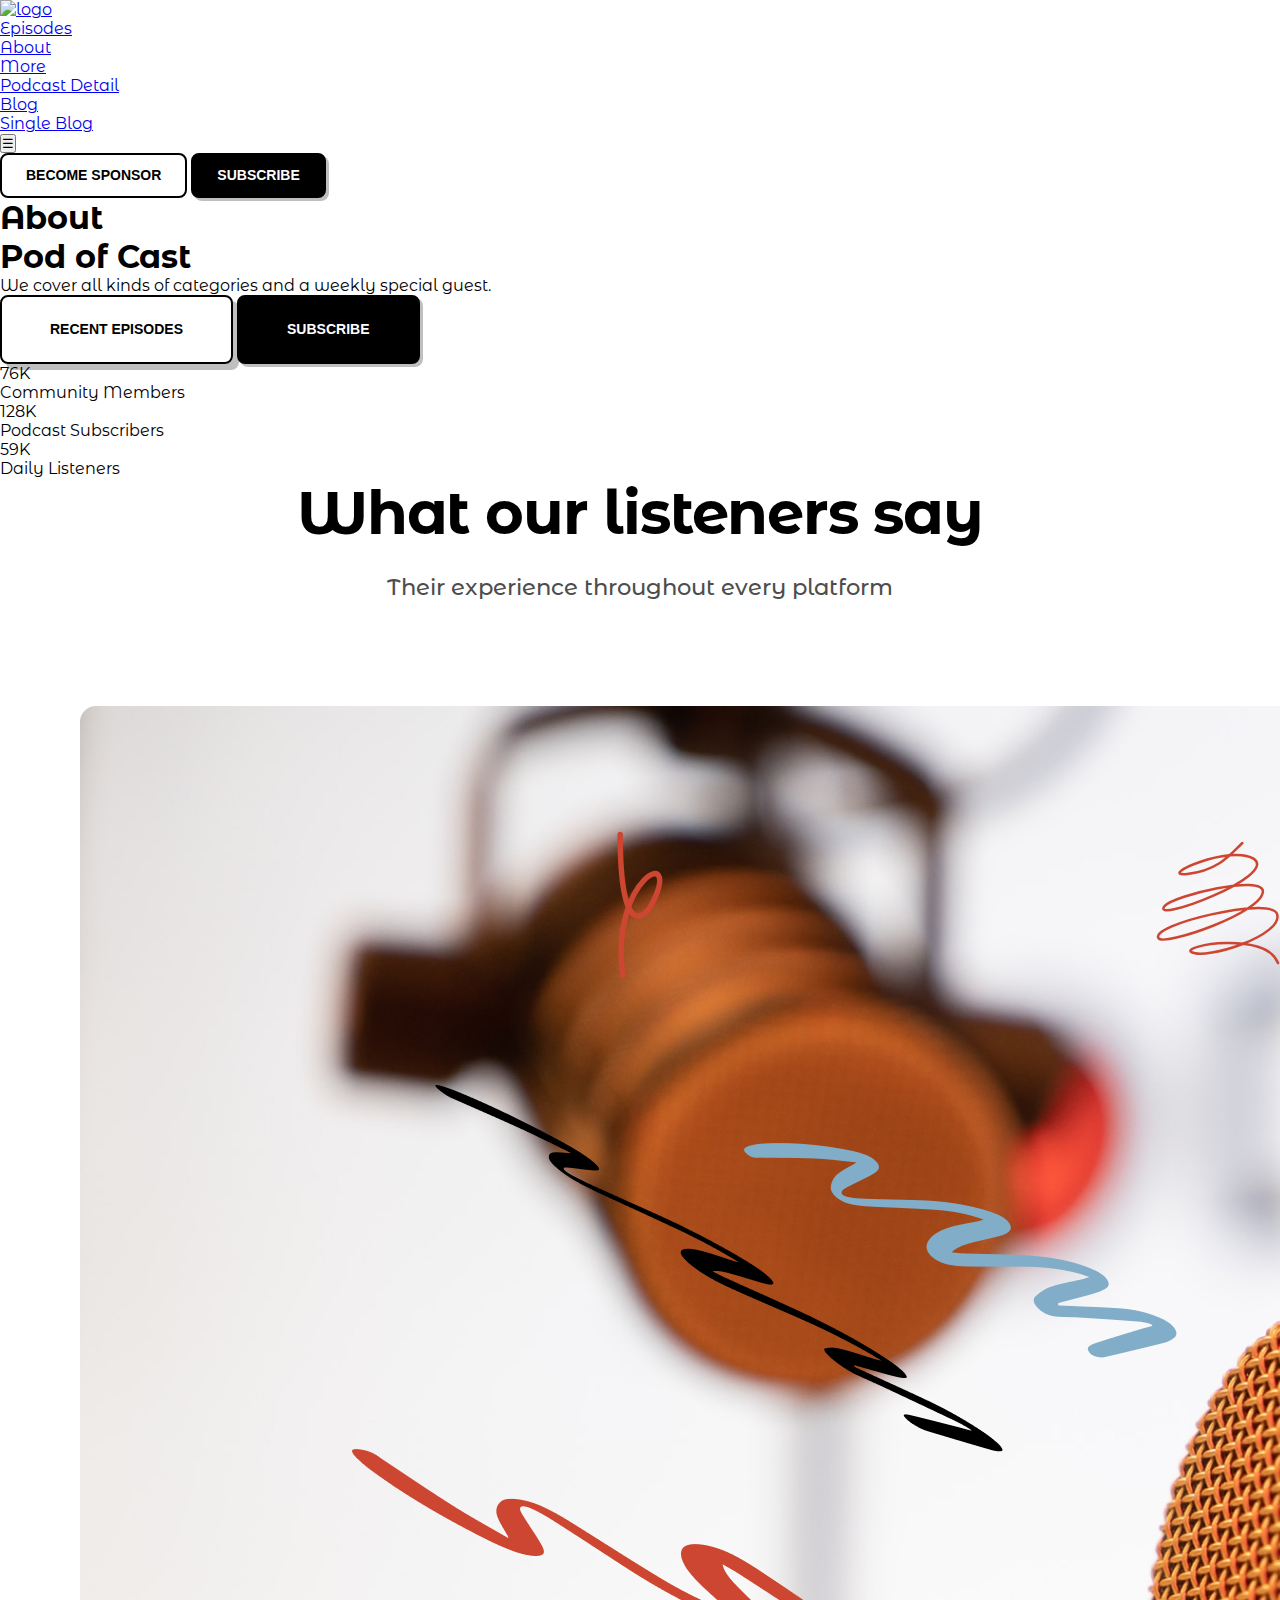
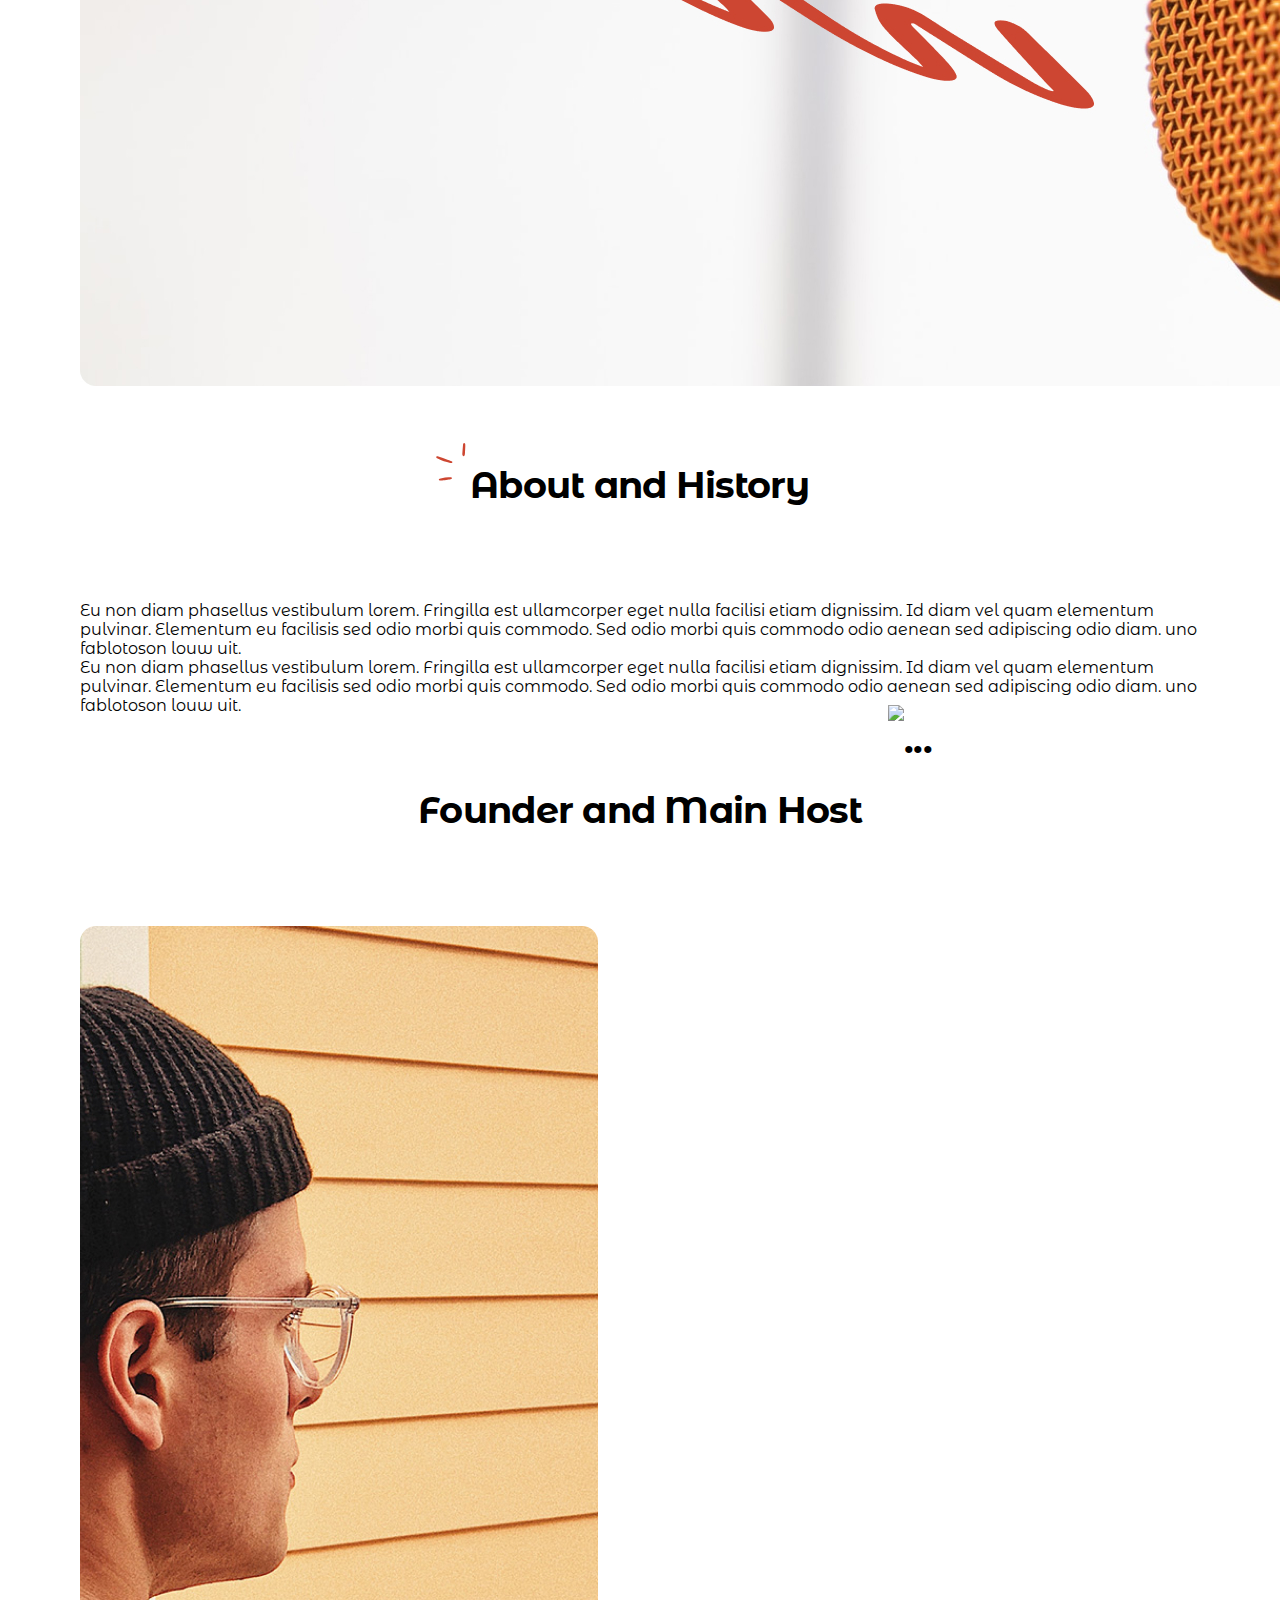
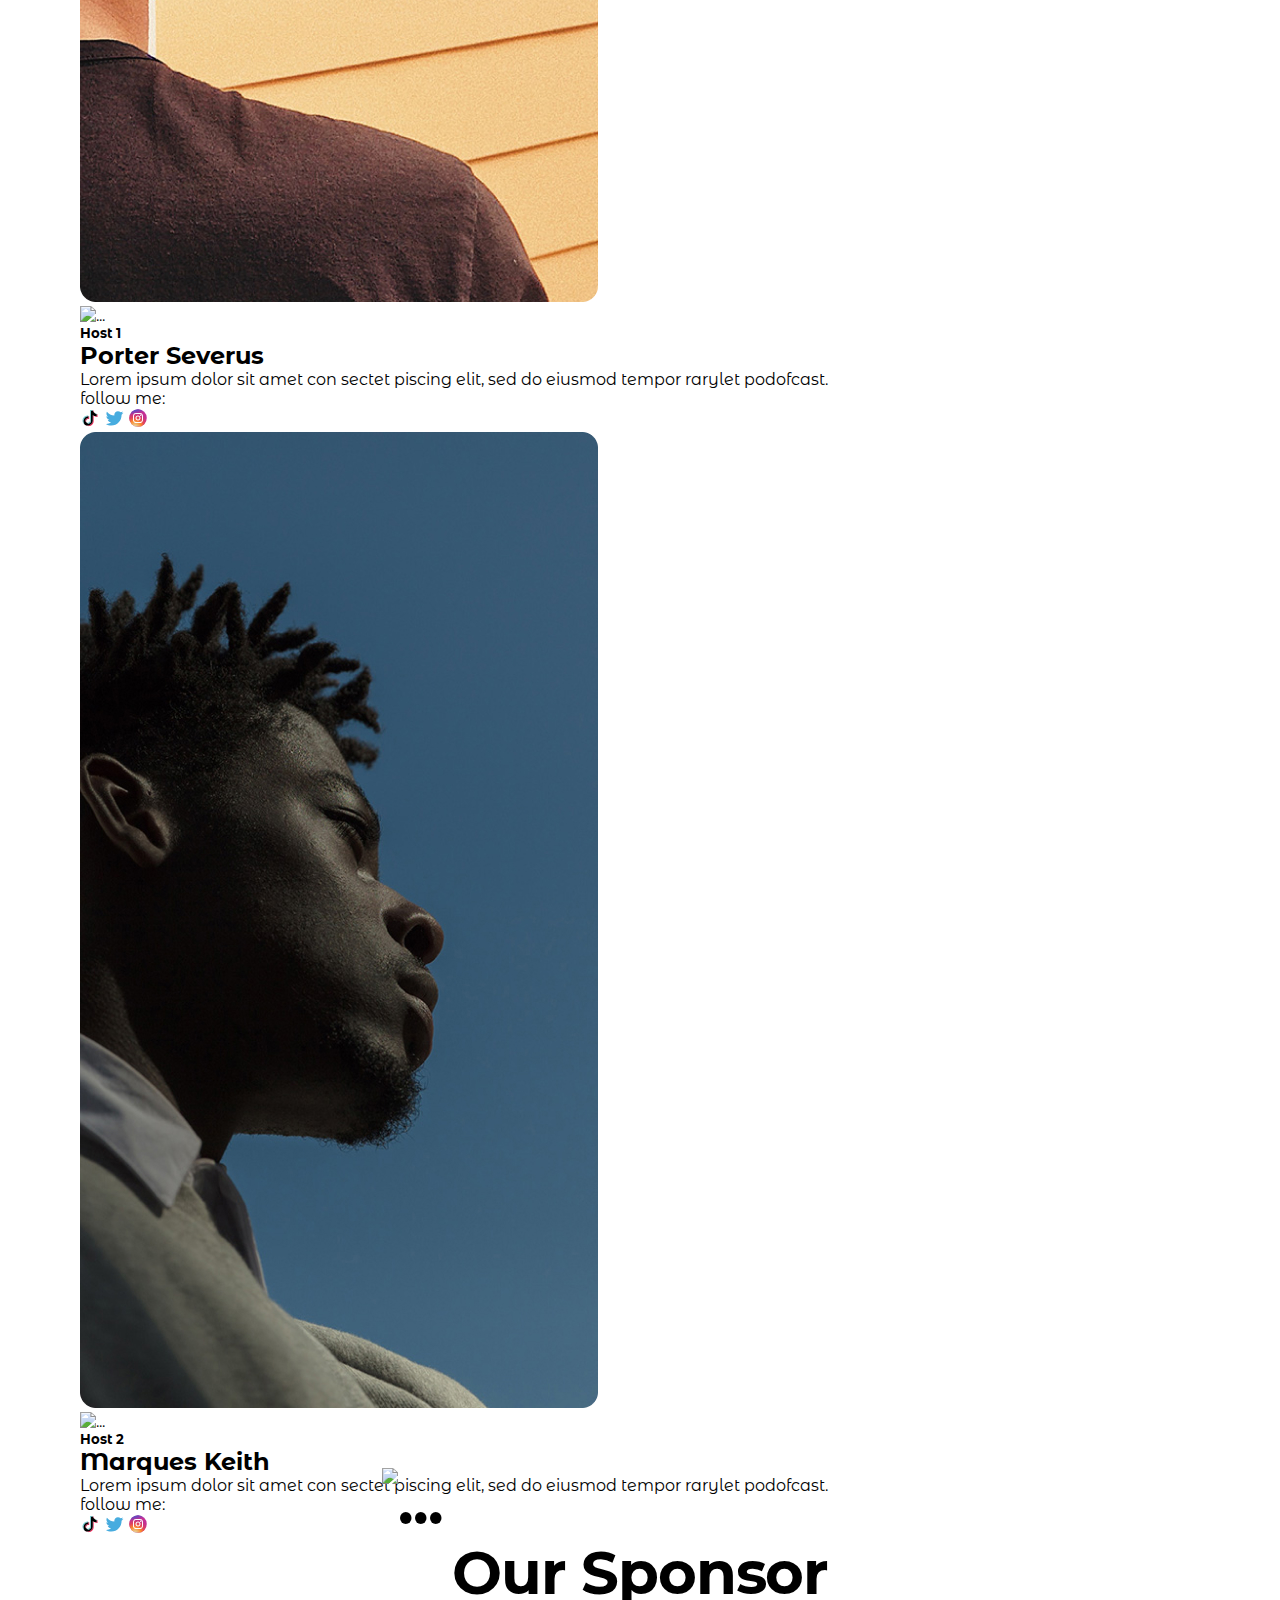
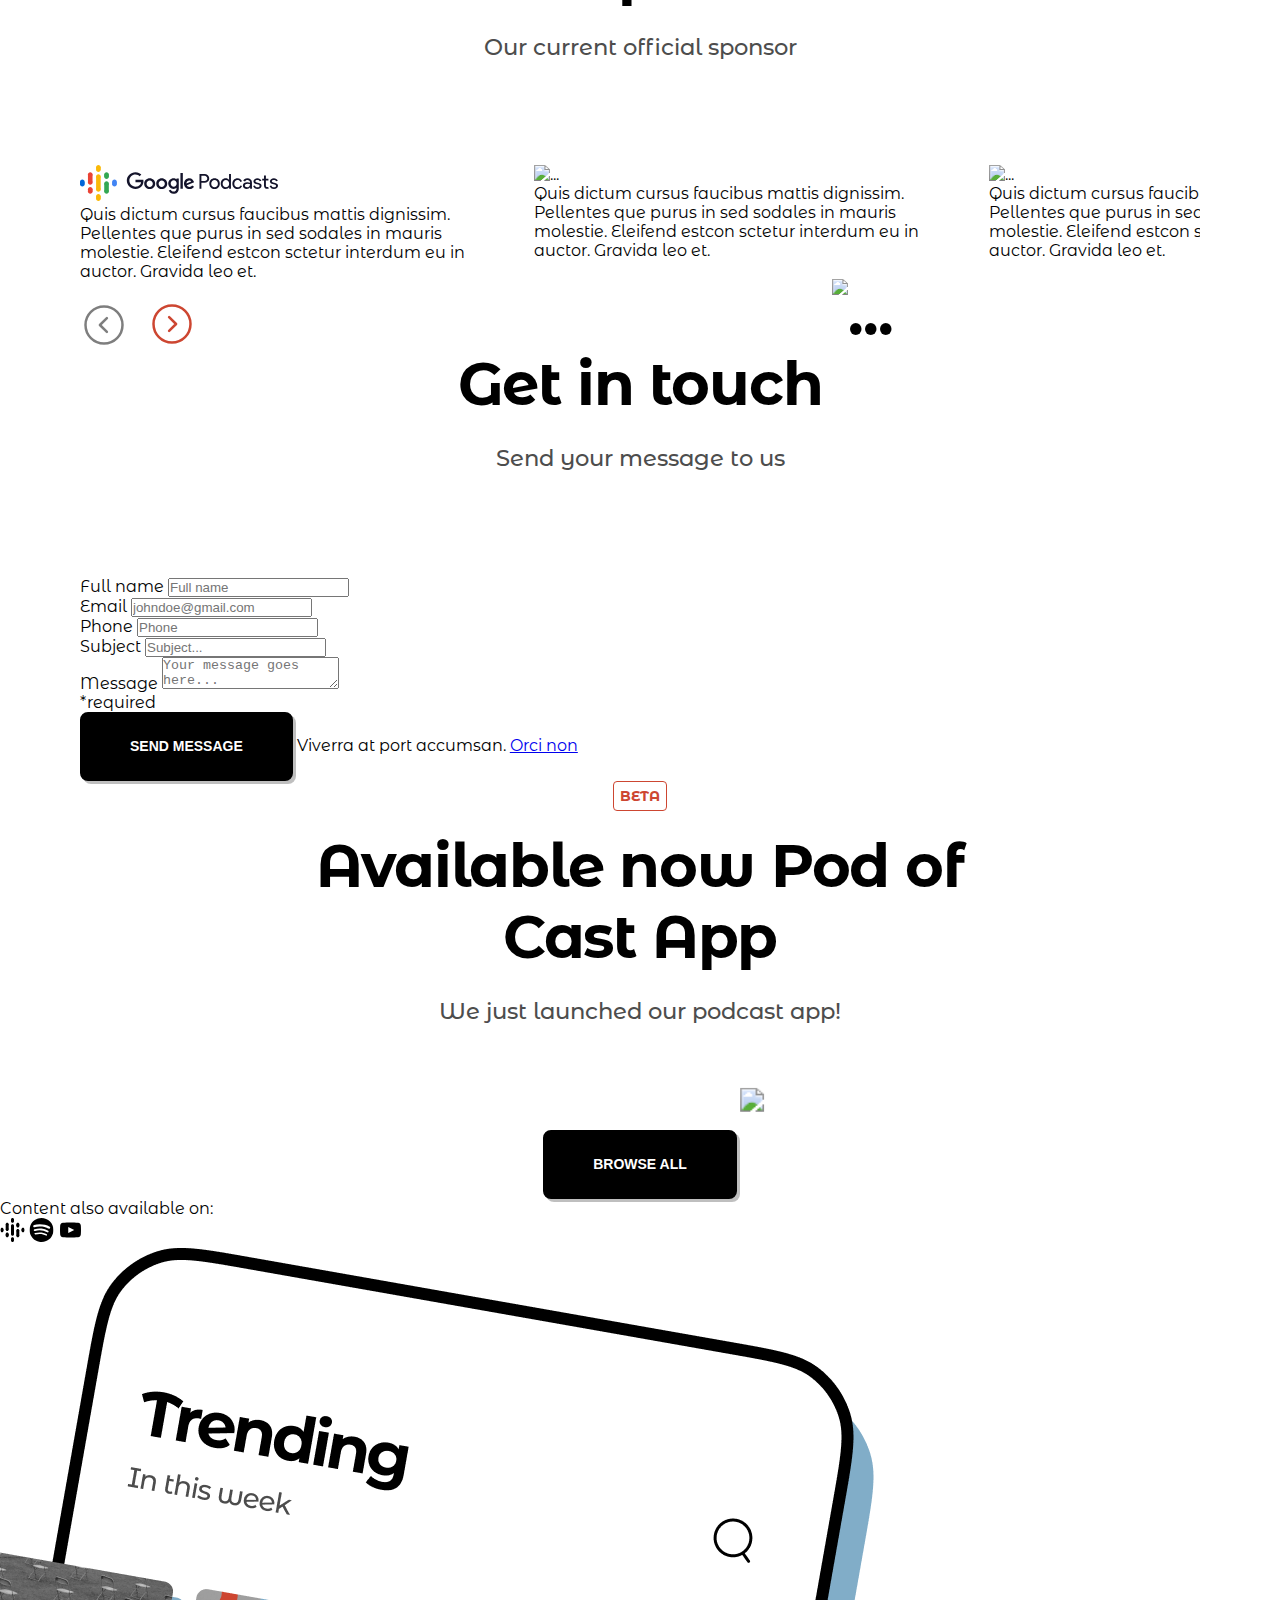
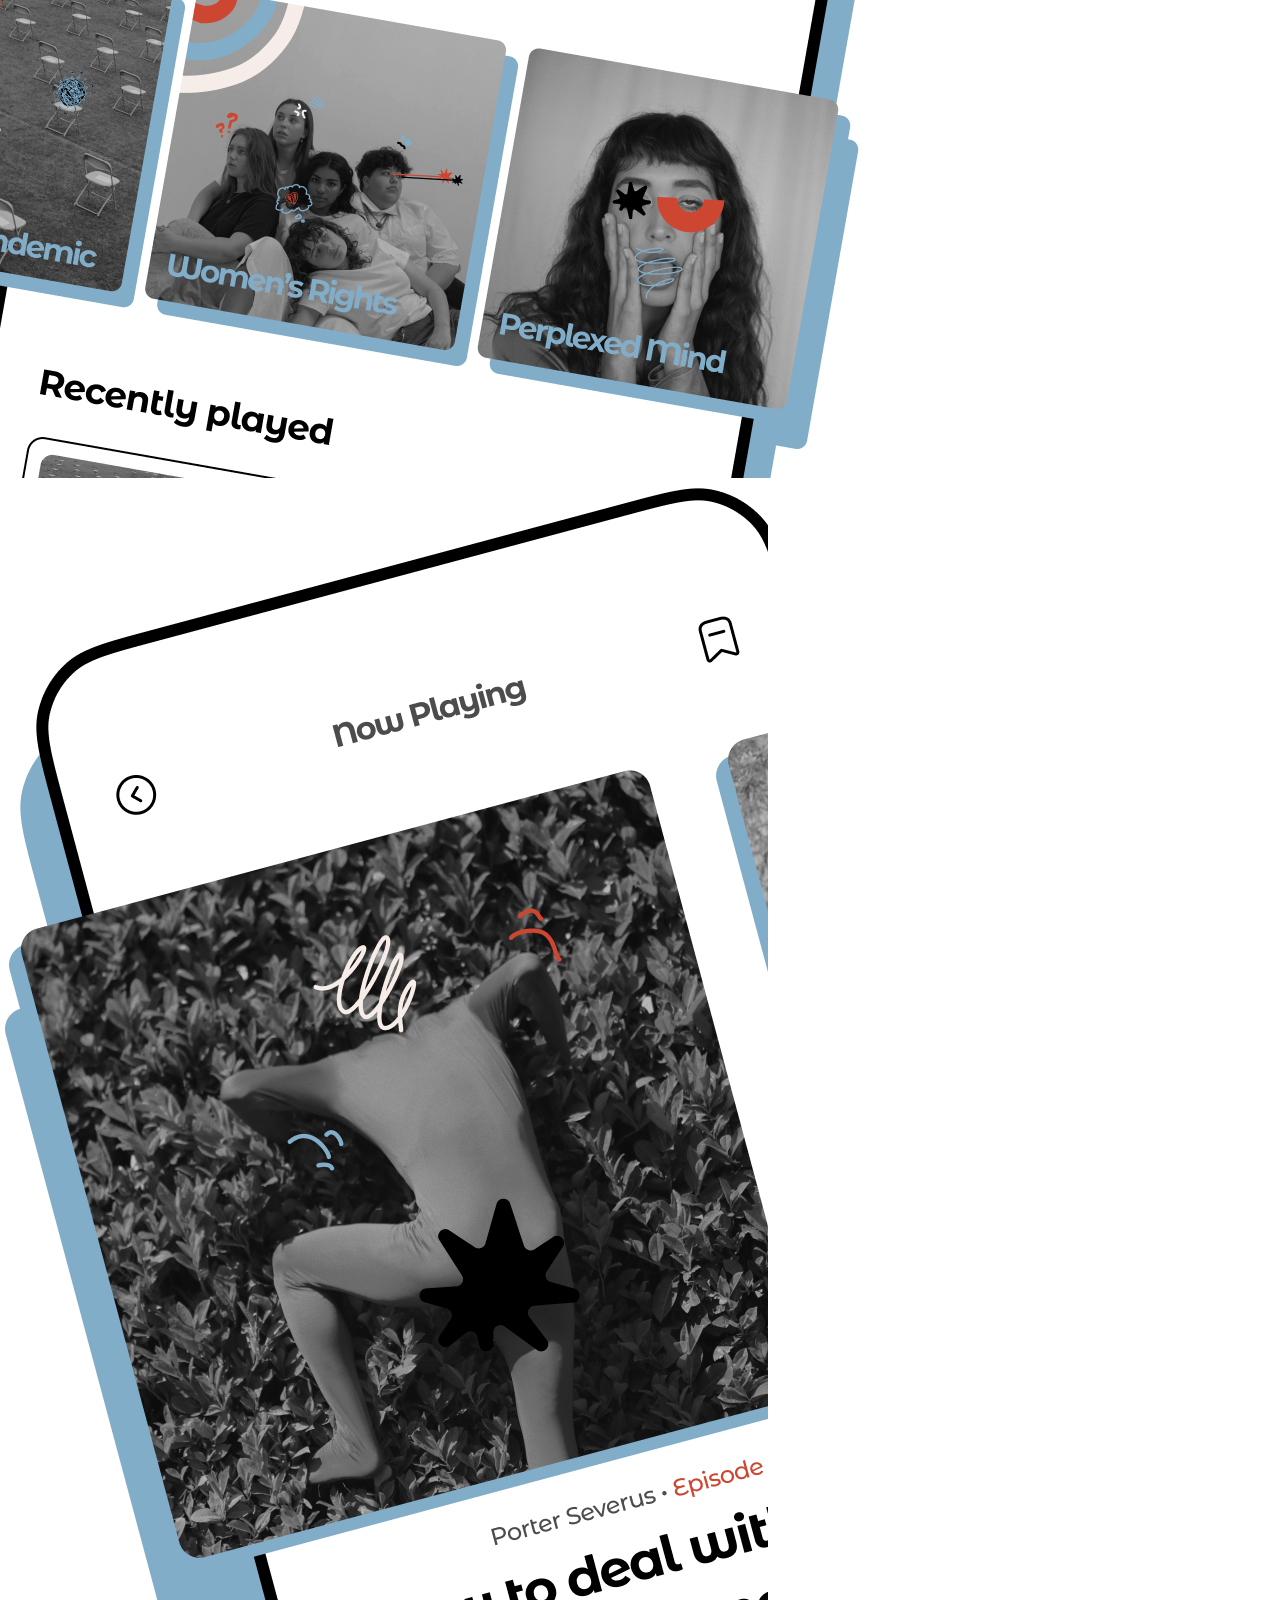
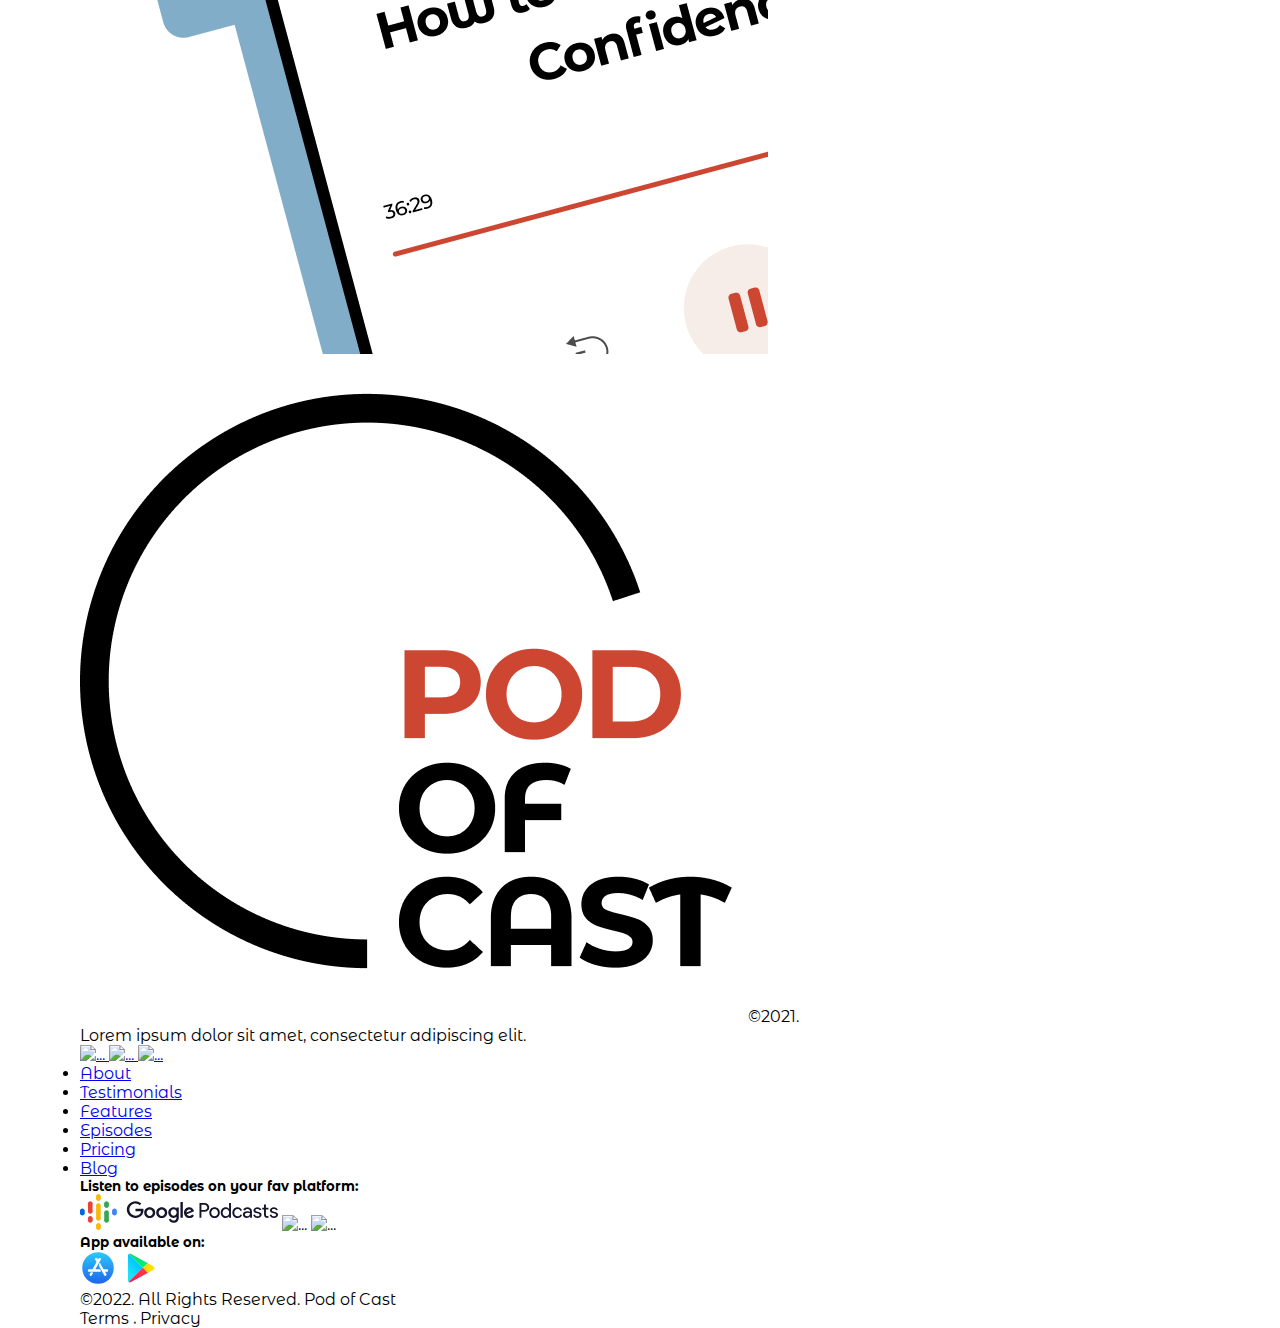
==== commit b8f1e6c0: "design: podcast-details page done" ====
--- a/Pages/about.html
+++ b/Pages/about.html
@@ -29,7 +29,14 @@
         <ul class="nav-links" id="nav-links">
           <li><a href="#">Episodes</a></li>
           <li><a href="/pages/about.html">About</a></li>
-          <li><a href="#">More</a></li>
+          <li class="dropdown">
+            <a href="#">More</a>
+            <ul class="dropdown-content">
+              <li><a href="./podcast-details.html">Podcast Detail</a></li>
+              <li><a href="#">Blog</a></li>
+              <li><a href="#">Single Blog</a></li>
+            </ul>
+          </li>
         </ul>
       </div>
       <button class="hamburger" id="hamburger">
--- a/css/global.css
+++ b/css/global.css
@@ -246,4 +246,9 @@
     .title-wrapper .section-title .right-hl {
         display: none;
     }
+
+    .title-wrapper .section-title {
+        font-size: 48px;
+        line-height: 58px;
+    }
 }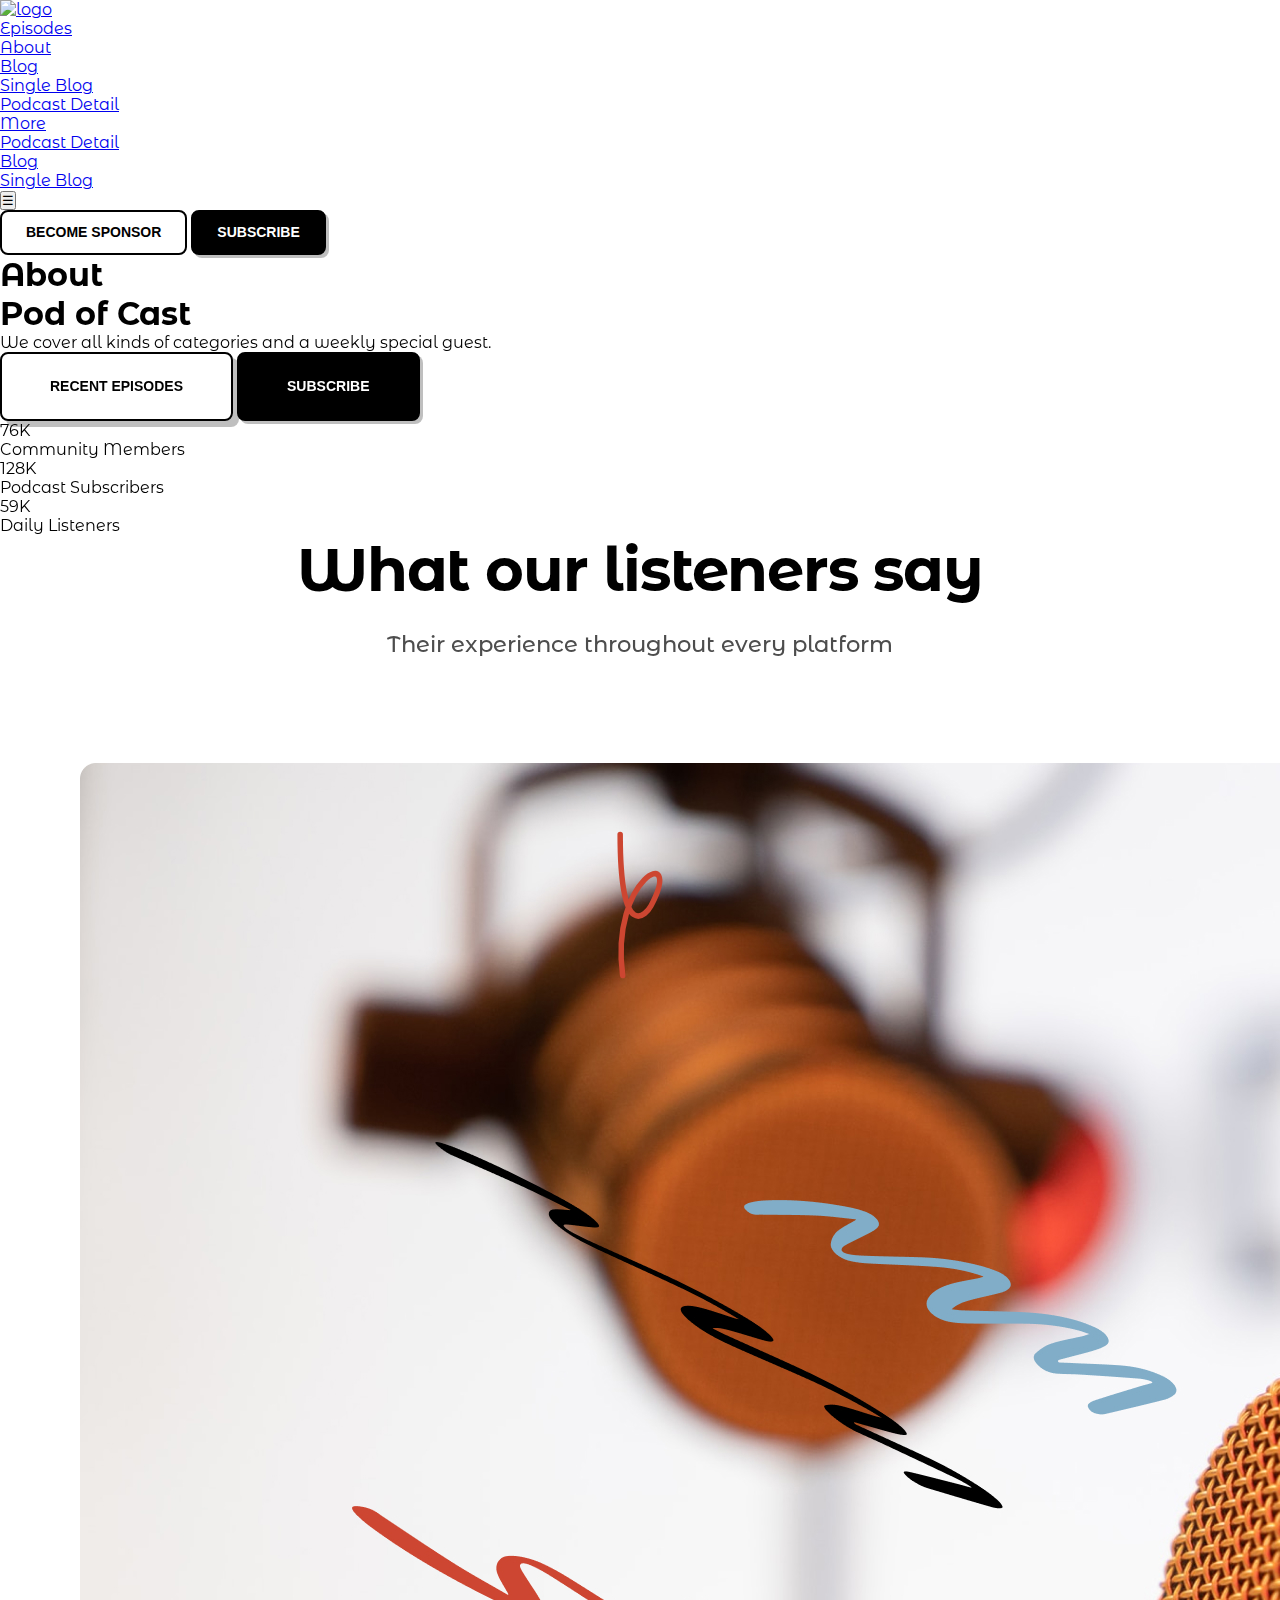
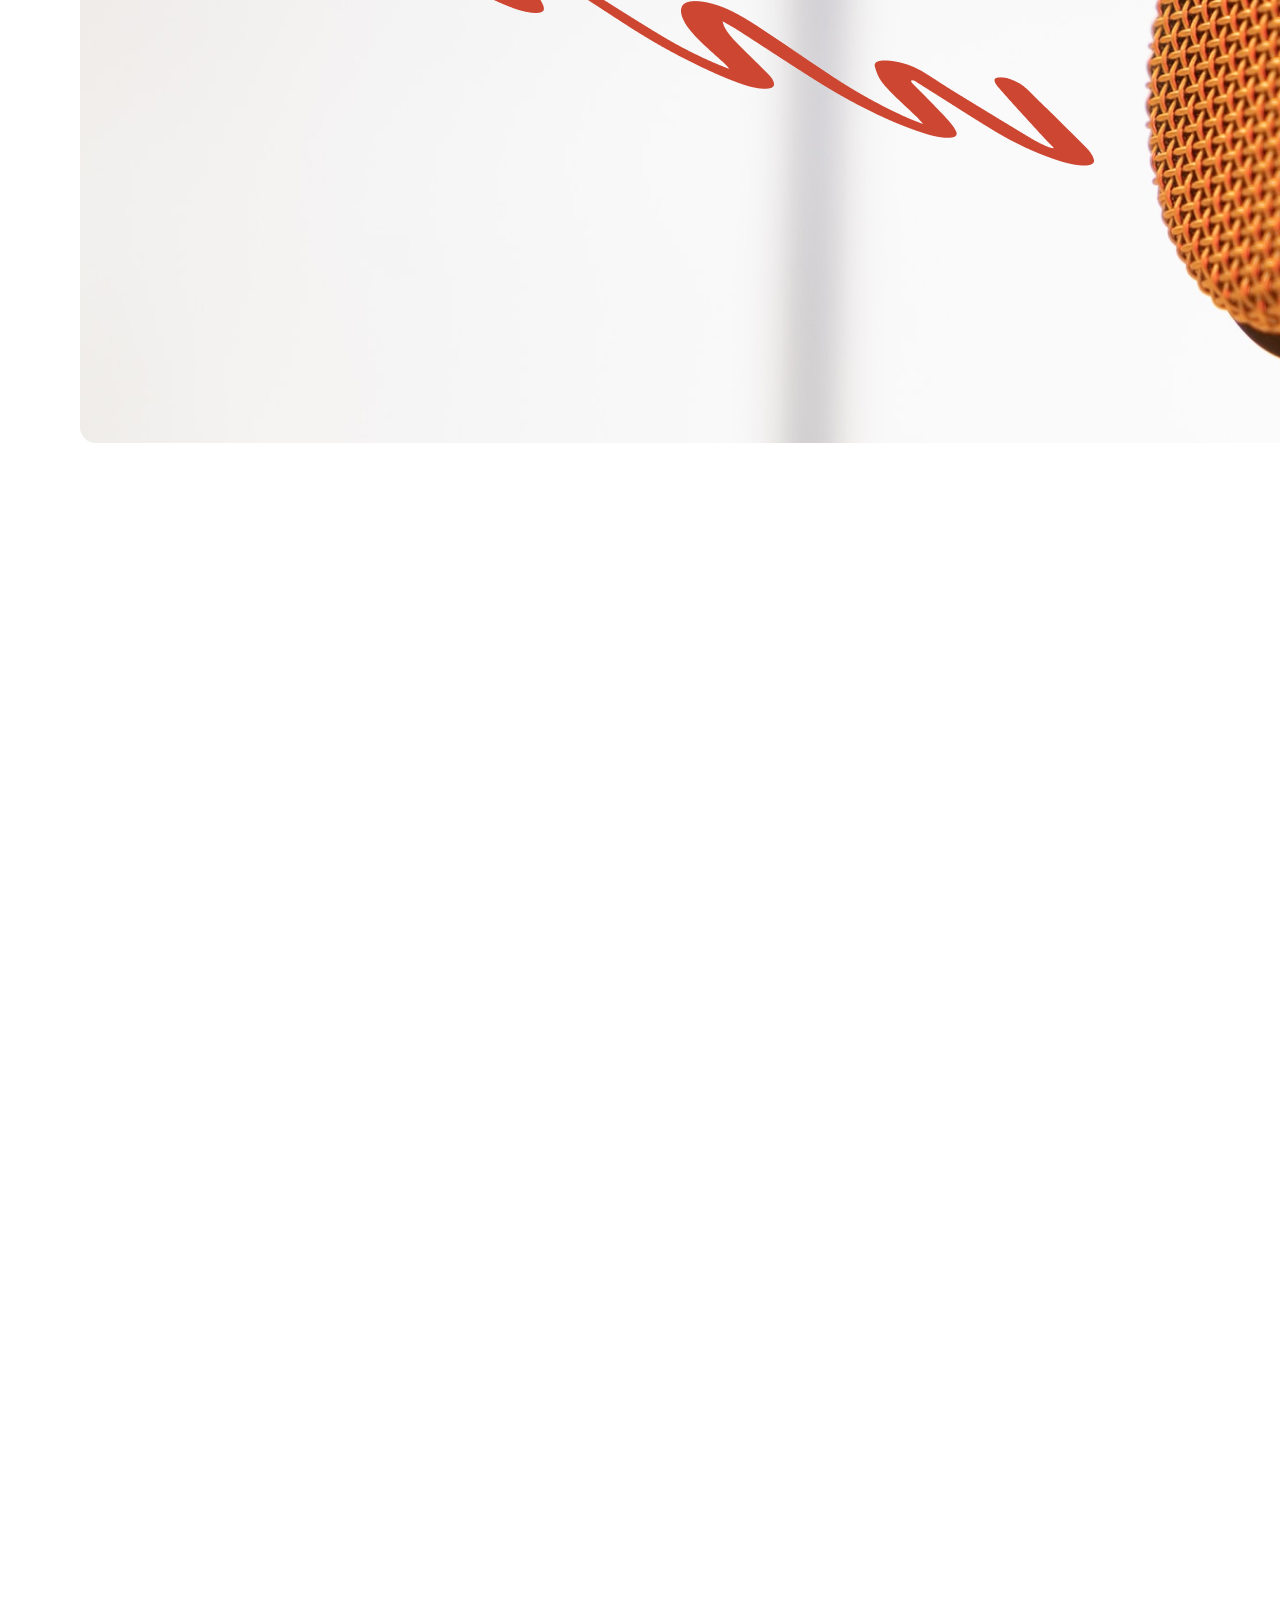
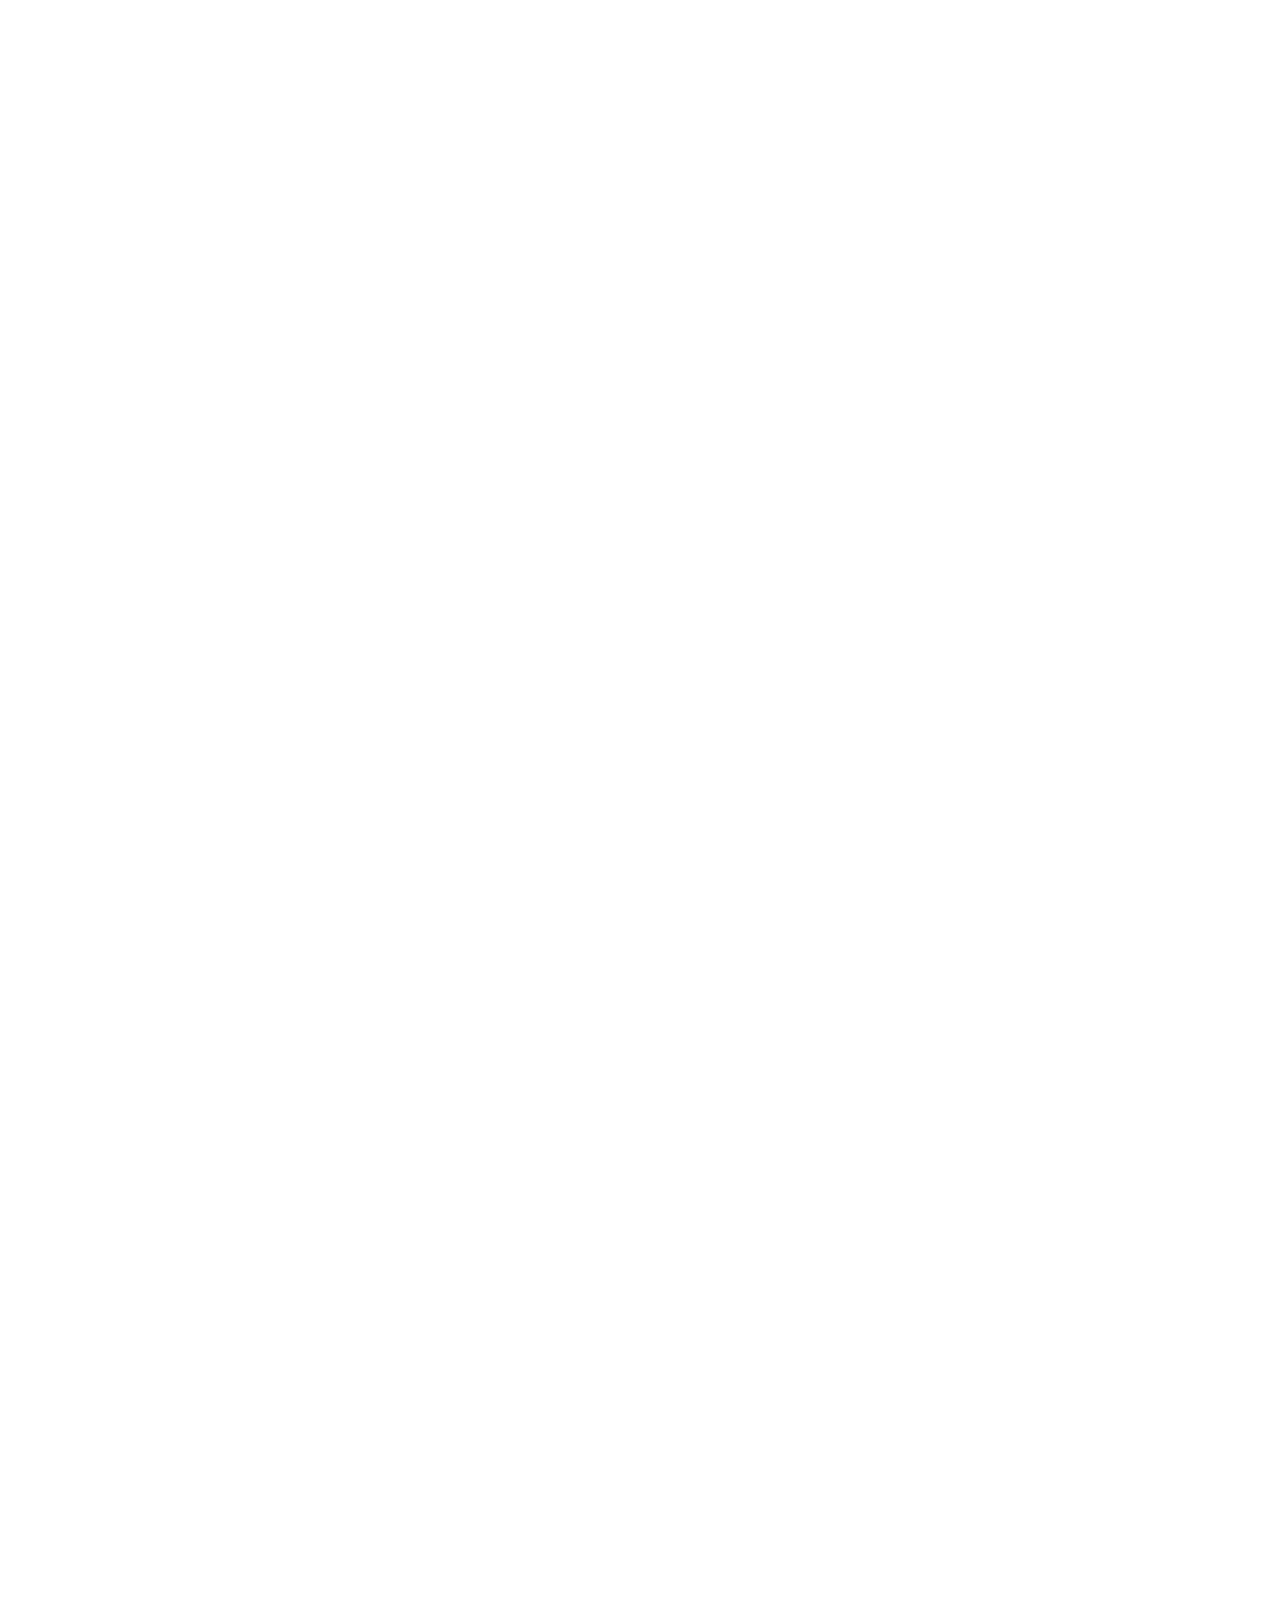
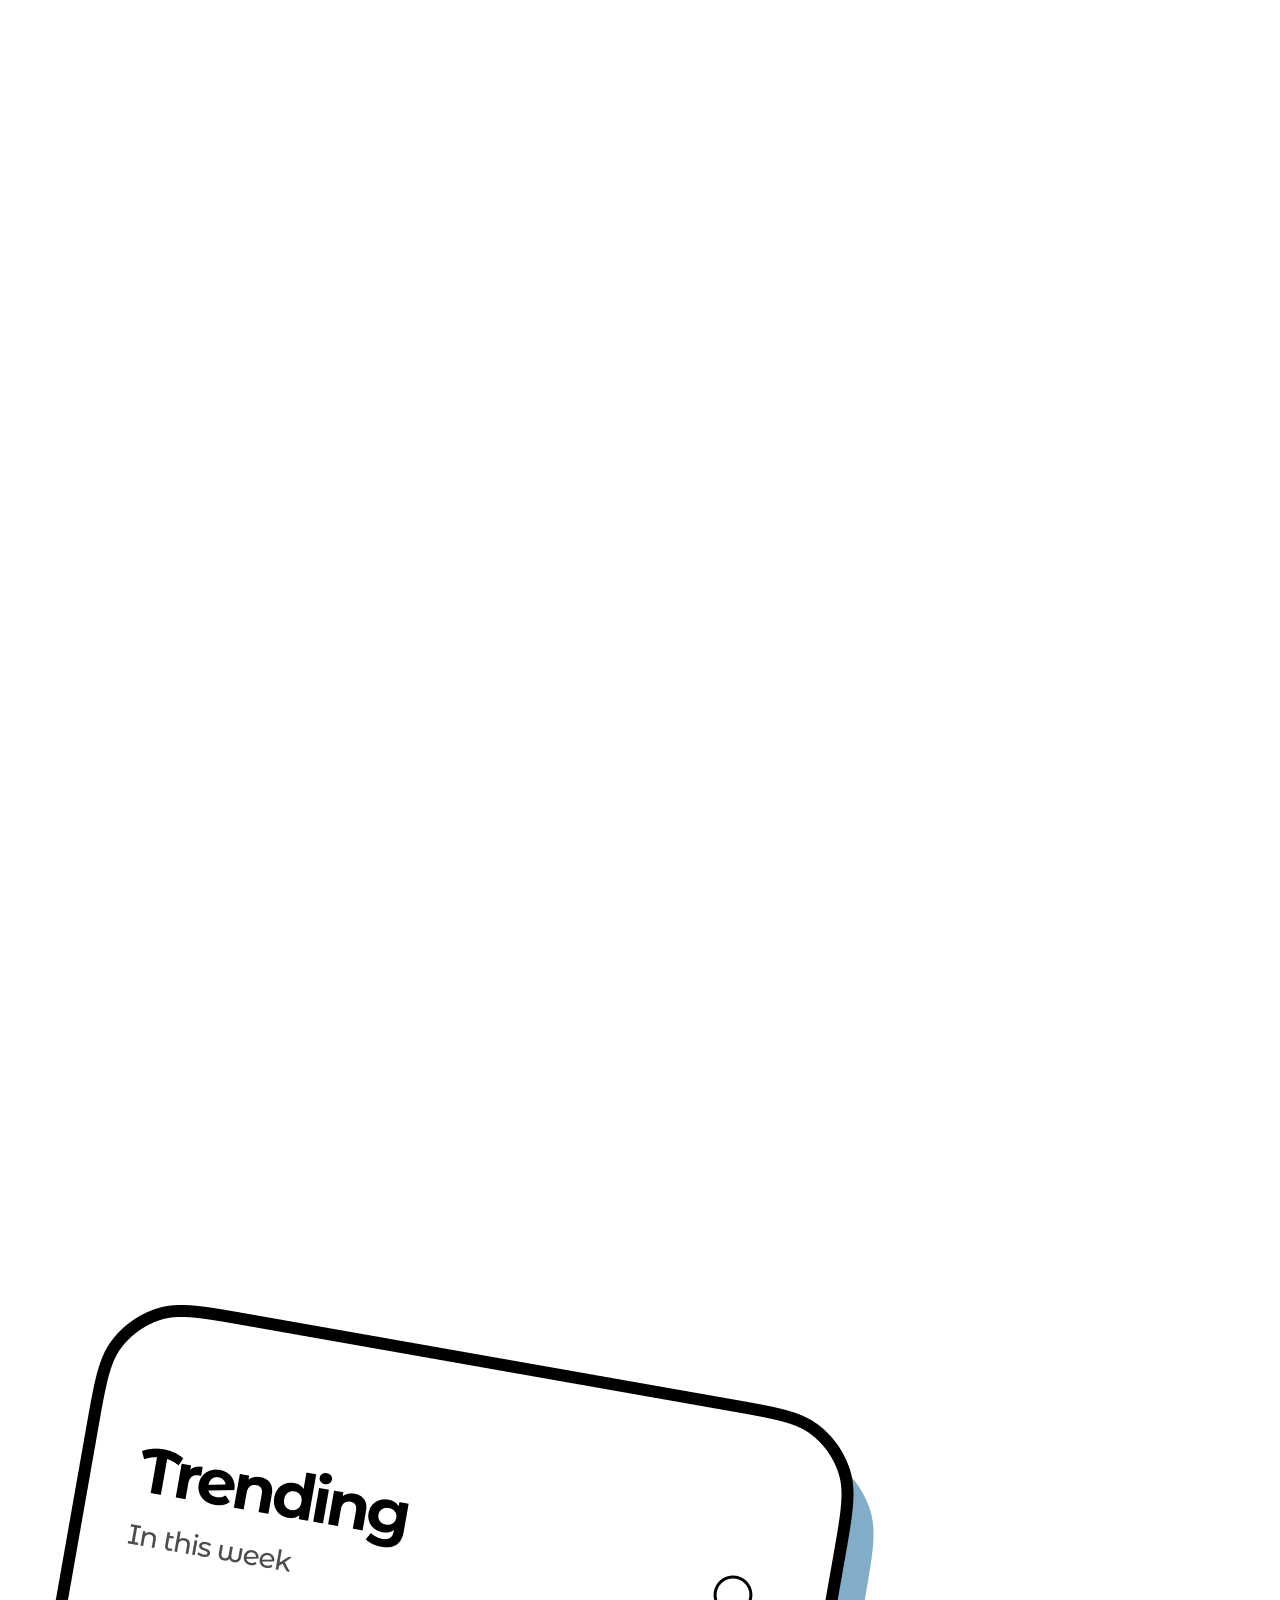
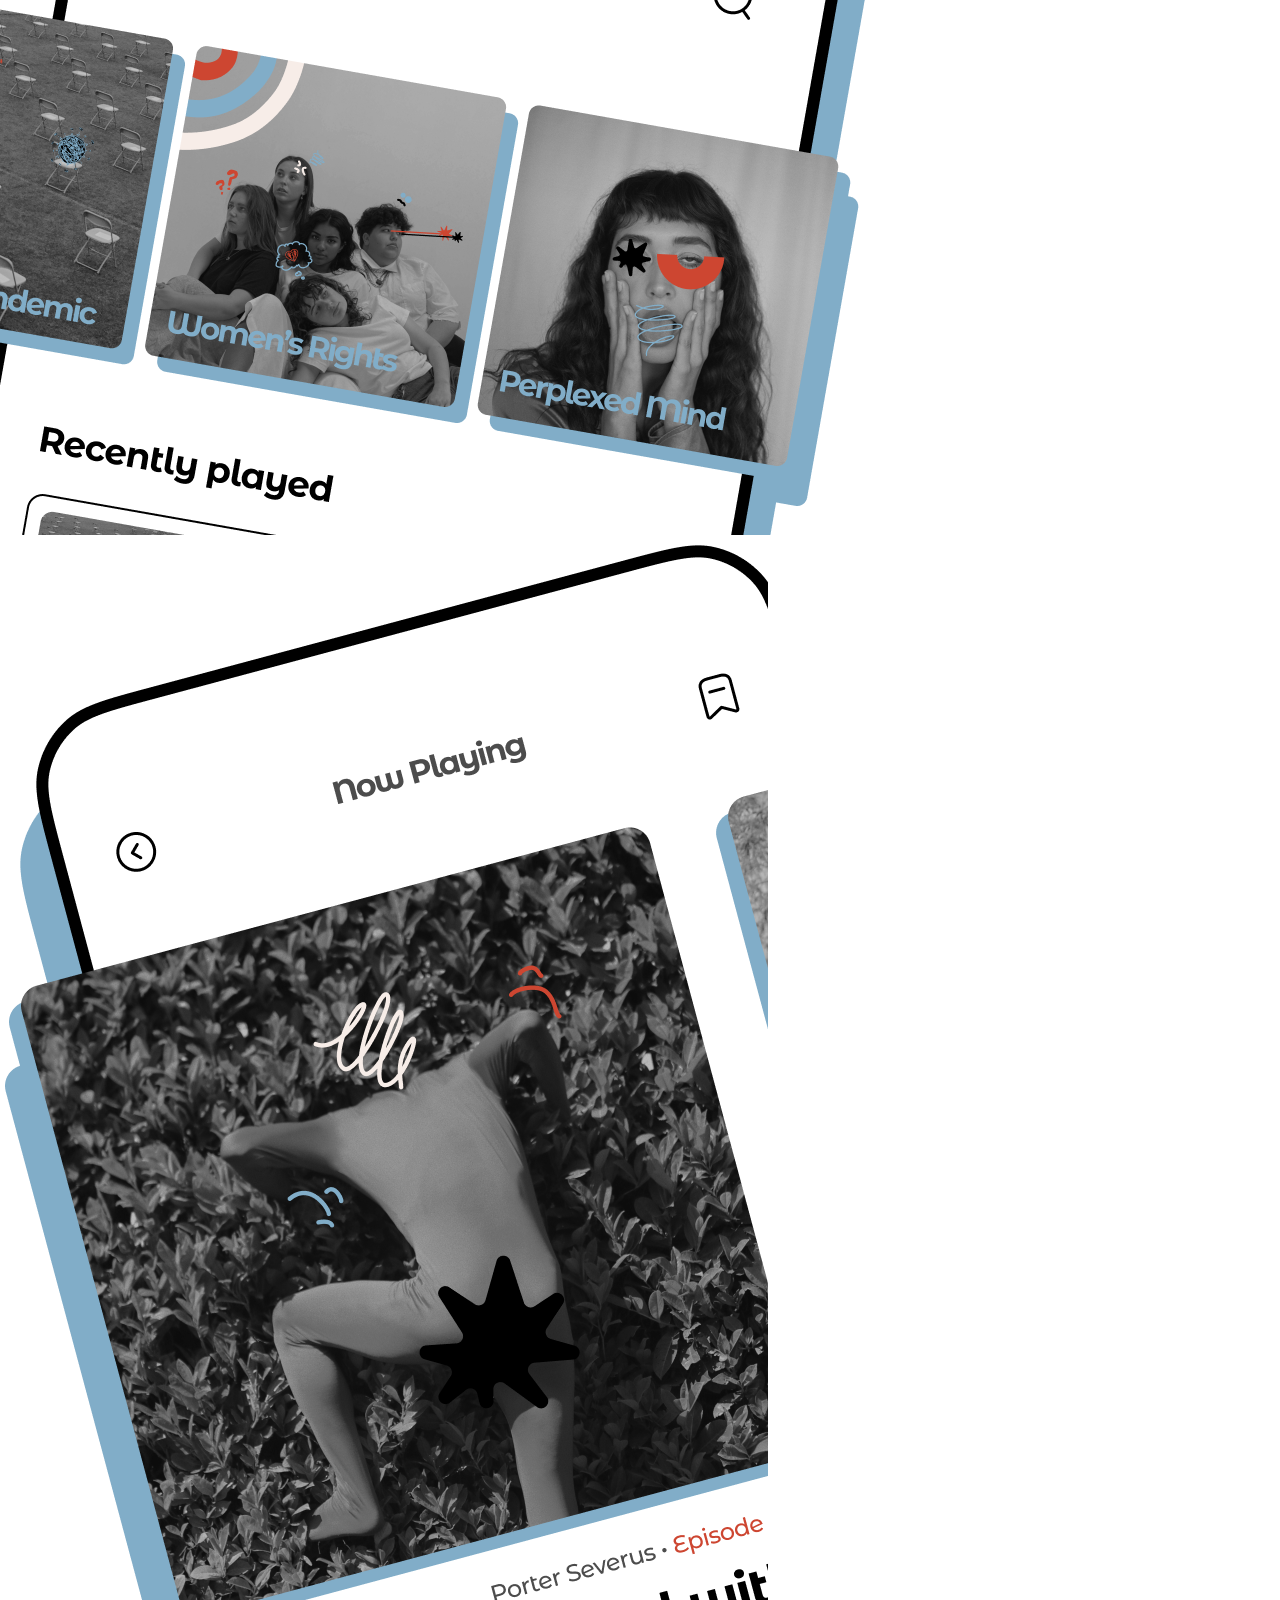
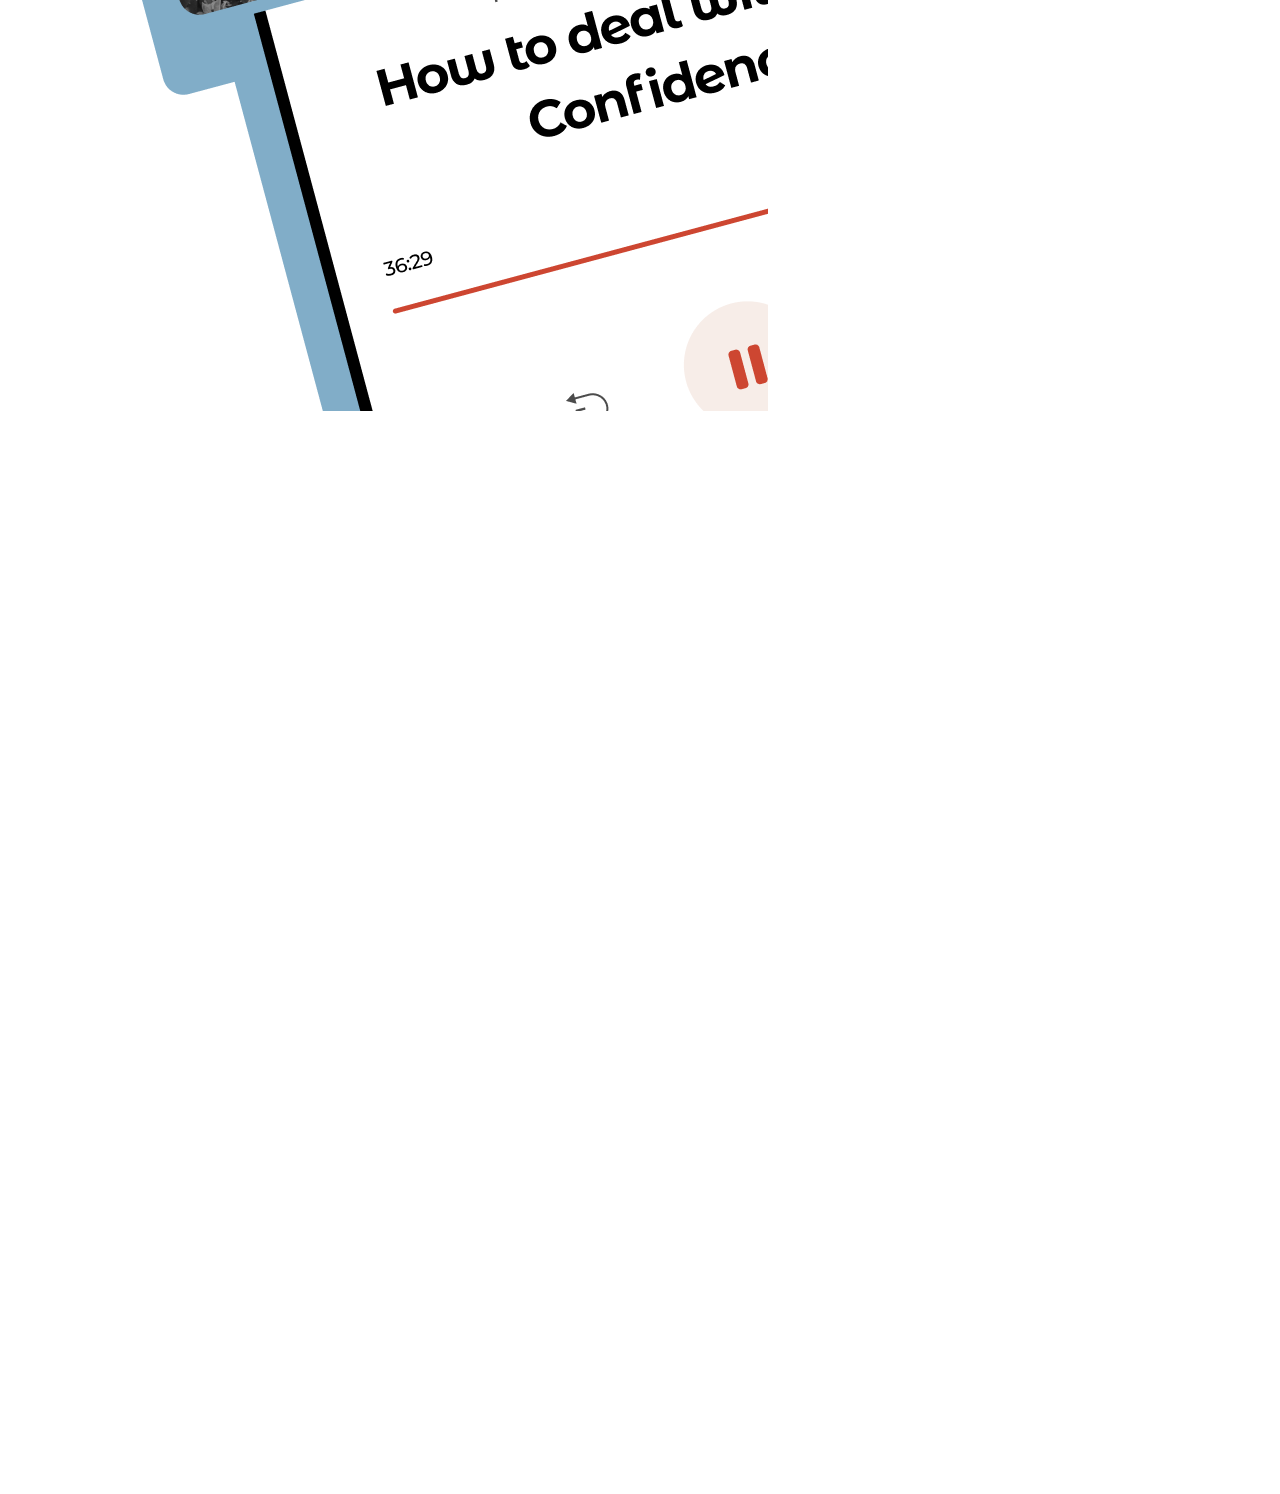
==== commit 6b0e4b3d: "feat: AOS added" ====
--- a/Pages/about.html
+++ b/Pages/about.html
@@ -14,6 +14,7 @@
       href="https://fonts.googleapis.com/css2?family=Manrope:wght@200..800&family=Montserrat+Alternates:ital,wght@0,100;0,200;0,300;0,400;0,500;0,600;0,700;0,800;0,900;1,100;1,200;1,300;1,400;1,500;1,600;1,700;1,800;1,900&family=Montserrat:ital,wght@0,100..900;1,100..900&display=swap"
       rel="stylesheet"
     />
+    <link rel="stylesheet" href="https://unpkg.com/aos@next/dist/aos.css" />
     <link rel="stylesheet" href="../css/reset.css" />
     <link rel="stylesheet" href="../css/global.css" />
     <link rel="stylesheet" href="../css/style.css" />
@@ -21,20 +22,29 @@
   </head>
   <body>
     <!-- header -->
-    <div class="header">
+    <div class="header" id="header">
       <div class="header-left">
         <a class="logo" href="/">
           <img src="../Assets/Images/logo.png" alt="logo" />
         </a>
         <ul class="nav-links" id="nav-links">
-          <li><a href="#">Episodes</a></li>
-          <li><a href="/pages/about.html">About</a></li>
+          <li><a href="/">Episodes</a></li>
+          <li><a href="../pages/about.html">About</a></li>
+          <li class="mobile-only"><a href="../pages/blog.html">Blog</a></li>
+          <li class="mobile-only">
+            <a href="../pages/single-blog.html">Single Blog</a>
+          </li>
+          <li class="mobile-only">
+            <a href="../pages/podcast-details.html">Podcast Detail</a>
+          </li>
           <li class="dropdown">
             <a href="#">More</a>
             <ul class="dropdown-content">
-              <li><a href="./podcast-details.html">Podcast Detail</a></li>
-              <li><a href="#">Blog</a></li>
-              <li><a href="#">Single Blog</a></li>
+              <li>
+                <a href="../pages/podcast-details.html">Podcast Detail</a>
+              </li>
+              <li><a href="../pages/blog.html">Blog</a></li>
+              <li><a href="../pages/single-blog.html">Single Blog</a></li>
             </ul>
           </li>
         </ul>
@@ -48,38 +58,39 @@
         <button class="btn primary-btn">SUBSCRIBE</button>
       </div>
     </div>
-
     <!-- header end -->
 
     <!-- hero-section -->
     <main class="hero-section">
       <div class="hero-wrapper">
-        <h1 class="hero-title">
+        <h1 class="hero-title" data-aos="fade-up">
           About<br />
           <span>Pod of Cast</span>
         </h1>
-        <p class="hero-desc">
+        <p class="hero-desc" data-aos="fade-up" data-aos-delay="50">
           We cover all kinds of categories and a weekly special guest.
         </p>
-        <div class="cta-wrapper">
+        <div class="cta-wrapper" data-aos="fade-up" data-aos-delay="100">
           <button class="btn secondary-btn secondary-lg">
             RECENT EPISODES
           </button>
           <button class="btn primary-btn primary-lg">SUBSCRIBE</button>
         </div>
       </div>
-      <div class="numbers-wrapper">
-        <div class="number-card">
-          <p class="count">76<span>K</span></p>
-          <div class="desc">Community Members</div>
-        </div>
-        <div class="number-card">
-          <p class="count">128<span>K</span></p>
-          <div class="desc">Podcast Subscribers</div>
-        </div>
-        <div class="number-card">
-          <p class="count">59<span>K</span></p>
-          <div class="desc">Daily Listeners</div>
+      <div data-aos="fade-up" data-aos-delay="200">
+        <div class="numbers-wrapper">
+          <div class="number-card">
+            <p class="count">76<span>K</span></p>
+            <div class="desc">Community Members</div>
+          </div>
+          <div class="number-card">
+            <p class="count">128<span>K</span></p>
+            <div class="desc">Podcast Subscribers</div>
+          </div>
+          <div class="number-card">
+            <p class="count">59<span>K</span></p>
+            <div class="desc">Daily Listeners</div>
+          </div>
         </div>
       </div>
       <img src="../assets/svgs/Vector4.svg" alt="..." class="vector-br" />
@@ -89,12 +100,19 @@
     <!-- about-section -->
     <section class="about-section container">
       <div class="title-wrapper">
-        <h2 class="section-title">What our listeners say</h2>
-        <p class="section-desc">Their experience throughout every platform</p>
-      </div>
-      <img src="../assets/images/Mic.jpg" alt="..." />
+        <h2 class="section-title" data-aos="fade-up">What our listeners say</h2>
+        <p class="section-desc" data-aos="fade-up" data-aos-delay="100">
+          Their experience throughout every platform
+        </p>
+      </div>
+      <img
+        src="../assets/images/Mic.jpg"
+        alt="..."
+        data-aos="fade-up"
+        data-aos-delay="200"
+      />
       <div class="title-wrapper sm">
-        <h2 class="section-title sm">
+        <h2 class="section-title sm" data-aos="fade-up">
           <img
             src="../Assets/Svgs/Sparkle.svg"
             alt="..."
@@ -102,7 +120,7 @@
           />About and History
         </h2>
       </div>
-      <div class="about-wrapper">
+      <div class="about-wrapper" data-aos="fade-up">
         <p class="content">
           Eu non diam phasellus vestibulum lorem. Fringilla est ullamcorper eget
           nulla facilisi etiam dignissim. Id diam vel quam elementum pulvinar.
@@ -118,7 +136,7 @@
           uit.
         </p>
       </div>
-      <div class="title-wrapper sm">
+      <div class="title-wrapper sm" data-aos="fade-up">
         <h2 class="section-title sm">
           <img
             src="../Assets/Svgs/Scribble5.svg"
@@ -127,7 +145,7 @@
           />Founder and Main Host
         </h2>
       </div>
-      <div class="founder-card-wrapper">
+      <div class="founder-card-wrapper" data-aos="fade-up">
         <div class="founder-card">
           <div class="left">
             <img src="../assets/images/Host1.jpg" alt="..." class="host" />
@@ -183,14 +201,16 @@
     <!-- sponsor-section -->
     <section class="sponsor-section">
       <div class="title-wrapper">
-        <h2 class="section-title">
+        <h2 class="section-title" data-aos="fade-up">
           <img src="../Assets/Svgs/Sparkle2.svg" alt="..." class="left-hl" />Our
           Sponsor
         </h2>
-        <p class="section-desc">Our current official sponsor</p>
+        <p class="section-desc" data-aos="fade-up" data-aos-delay="100">
+          Our current official sponsor
+        </p>
       </div>
       <!-- slider -->
-      <div class="container">
+      <div class="container" data-aos="fade-up" data-aos-delay="200">
         <div class="slider-with-btn" data-slider>
           <ul class="slider__track" data-slider-track>
             <li>
@@ -248,17 +268,19 @@
     <section class="contact-section">
       <div class="container">
         <div class="title-wrapper">
-          <h2 class="section-title">
+          <h2 class="section-title" data-aos="fade-up">
             <img
               src="../Assets/Svgs/Scribble5.svg"
               alt="..."
               class="right-hl"
             />Get in touch
           </h2>
-          <p class="section-desc">Send your message to us</p>
+          <p class="section-desc" data-aos="fade-up" data-aos-delay="100">
+            Send your message to us
+          </p>
         </div>
         <form action="">
-          <div class="form-wrapper">
+          <div class="form-wrapper" data-aos="fade-up" data-aos-delay="200">
             <div class="form-item">
               <label class="form-item-label" for="name">Full name</label>
               <input type="text" placeholder="Full name" class="field" />
@@ -288,7 +310,7 @@
               ></textarea>
             </div>
           </div>
-          <div class="form-bottom">
+          <div class="form-bottom" data-aos="fade-up" data-aos-delay="200">
             <p class="required"><span class="star">*</span>required</p>
             <button class="btn primary-btn primary-lg">SEND MESSAGE</button>
             <span class="link"
@@ -303,17 +325,17 @@
 
     <!-- cta-section -->
     <section class="cta-section">
-      <div class="title-wrapper">
+      <div class="title-wrapper" data-aos="fade-up">
         <p class="tag">BETA</p>
         <h2 class="section-title">Available now Pod of Cast App</h2>
         <p class="section-desc">We just launched our podcast app!</p>
       </div>
-      <div class="btn-wrapper">
+      <div class="btn-wrapper" data-aos="fade-up" data-aos-delay="100">
         <button class="btn primary-btn primary-lg">
           BROWSE ALL <img src="../assets/svgs/Sparkle.svg" alt="..." />
         </button>
       </div>
-      <div class="extra">
+      <div class="extra" data-aos="fade-up" data-aos-delay="200">
         <p class="desc">Content also available on:</p>
         <div class="socials">
           <img src="../assets/svgs/GooglePodcastDark.svg" alt="..." />
@@ -336,11 +358,13 @@
 
     <!-- footer-section -->
     <footer class="footer-section">
-      <div class="container">
+      <div class="container" data-aos="fade-up">
         <div class="footer-content">
           <div class="footer-column with-logo">
             <div class="logo">
-              <img src="../assets/images/logo.png" alt="..." />
+              <a href="#">
+                <img src="../assets/images/logo.png" alt="..." />
+              </a>
               <span class="year">©2021.</span>
             </div>
             <p class="desc">
@@ -348,13 +372,74 @@
             </p>
             <div class="socials">
               <a href="#">
-                <img src="../assets/svgs/Twitter.svg" alt="..." />
+                <svg
+                  width="64"
+                  height="64"
+                  viewBox="0 0 64 64"
+                  fill="currentColor"
+                  xmlns="http://www.w3.org/2000/svg"
+                >
+                  <path
+                    d="M23.5775 56C17.1075 56 11.0763 54.1182 6 50.8712C10.31 51.1501 17.9161 50.4822 22.6472 45.9696C15.5302 45.643 12.3205 40.1846 11.9019 37.8519C12.5066 38.0852 15.3906 38.3651 17.0187 37.712C8.8318 35.6592 7.57586 28.4746 7.85495 26.2819C9.38999 27.355 11.9949 27.7282 13.0183 27.6349C5.38959 22.1765 8.13405 13.9655 9.48303 12.1927C14.9576 19.7773 23.1624 24.0371 33.3128 24.2741C33.1214 23.4347 33.0203 22.5608 33.0203 21.6633C33.0203 15.2218 38.2268 10 44.6494 10C48.0051 10 51.0288 11.4255 53.1514 13.7057C55.3938 13.1802 58.7686 11.9501 60.4184 10.8864C59.5868 13.8722 56.9979 16.363 55.4318 17.2862C55.4191 17.2546 55.4448 17.3176 55.4318 17.2862C56.8074 17.0781 60.5296 16.3627 62 15.3651C61.2728 17.0425 58.528 19.8315 56.2754 21.3928C56.6945 39.8761 42.553 56 23.5775 56Z"
+                    fill="currentColor"
+                  />
+                </svg>
               </a>
               <a href="#">
-                <img src="../assets/svgs/Instagram.svg" alt="..." />
+                <svg
+                  width="64"
+                  height="64"
+                  viewBox="0 0 64 64"
+                  fill="currentColor"
+                  xmlns="http://www.w3.org/2000/svg"
+                >
+                  <path
+                    d="M49.4228 18.3111C49.4228 20.3729 47.7513 22.0444 45.6895 22.0444C43.6276 22.0444 41.9561 20.3729 41.9561 18.3111C41.9561 16.2492 43.6276 14.5778 45.6895 14.5778C47.7513 14.5778 49.4228 16.2492 49.4228 18.3111Z"
+                    fill="currentColor"
+                  />
+                  <path
+                    fill-rule="evenodd"
+                    clip-rule="evenodd"
+                    d="M32.0006 44.4444C38.8735 44.4444 44.445 38.8729 44.445 32C44.445 25.1271 38.8735 19.5555 32.0006 19.5555C25.1277 19.5555 19.5561 25.1271 19.5561 32C19.5561 38.8729 25.1277 44.4444 32.0006 44.4444ZM32.0006 39.4666C36.1243 39.4666 39.4673 36.1237 39.4673 32C39.4673 27.8762 36.1243 24.5333 32.0006 24.5333C27.8769 24.5333 24.5339 27.8762 24.5339 32C24.5339 36.1237 27.8769 39.4666 32.0006 39.4666Z"
+                    fill="currentColor"
+                  />
+                  <path
+                    fill-rule="evenodd"
+                    clip-rule="evenodd"
+                    d="M7.11169 31.0044C7.11169 22.641 7.11169 18.4592 8.73933 15.2648C10.171 12.4549 12.4555 10.1704 15.2654 8.73872C18.4599 7.11108 22.6416 7.11108 31.005 7.11108H32.9961C41.3596 7.11108 45.5413 7.11108 48.7357 8.73872C51.5456 10.1704 53.8301 12.4549 55.2618 15.2648C56.8895 18.4592 56.8895 22.641 56.8895 31.0044V32.9955C56.8895 41.359 56.8895 45.5407 55.2618 48.7351C53.8301 51.545 51.5456 53.8295 48.7357 55.2612C45.5413 56.8889 41.3596 56.8889 32.9961 56.8889H31.005C22.6416 56.8889 18.4599 56.8889 15.2654 55.2612C12.4555 53.8295 10.171 51.545 8.73933 48.7351C7.11169 45.5407 7.11169 41.359 7.11169 32.9955V31.0044ZM31.005 12.0889H32.9961C37.26 12.0889 40.1585 12.0927 42.399 12.2758C44.5813 12.4541 45.6973 12.7773 46.4759 13.174C48.3491 14.1284 49.8721 15.6514 50.8266 17.5247C51.2233 18.3032 51.5465 19.4193 51.7248 21.6016C51.9078 23.842 51.9117 26.7406 51.9117 31.0044V32.9955C51.9117 37.2594 51.9078 40.1579 51.7248 42.3984C51.5465 44.5807 51.2233 45.6967 50.8266 46.4753C49.8721 48.3485 48.3491 49.8715 46.4759 50.826C45.6973 51.2227 44.5813 51.5459 42.399 51.7242C40.1585 51.9072 37.26 51.9111 32.9961 51.9111H31.005C26.7412 51.9111 23.8426 51.9072 21.6022 51.7242C19.4199 51.5459 18.3038 51.2227 17.5253 50.826C15.652 49.8715 14.129 48.3485 13.1746 46.4753C12.7779 45.6967 12.4547 44.5807 12.2764 42.3984C12.0933 40.1579 12.0895 37.2594 12.0895 32.9955V31.0044C12.0895 26.7406 12.0933 23.842 12.2764 21.6016C12.4547 19.4193 12.7779 18.3032 13.1746 17.5247C14.129 15.6514 15.652 14.1284 17.5253 13.174C18.3038 12.7773 19.4199 12.4541 21.6022 12.2758C23.8426 12.0927 26.7412 12.0889 31.005 12.0889Z"
+                    fill="currentColor"
+                  />
+                </svg>
               </a>
               <a href="#">
-                <img src="../assets/svgs/Tiktok.svg" alt="..." />
+                <svg
+                  width="64"
+                  height="64"
+                  viewBox="0 0 64 64"
+                  fill="currentColor"
+                  xmlns="http://www.w3.org/2000/svg"
+                >
+                  <path
+                    d="M16.9011 39.5853C17.2136 36.9975 18.2749 35.5486 20.275 34.0633C23.1367 32.0517 26.7114 33.1896 26.7114 33.1896V26.4393C27.5805 26.4171 28.4498 26.4686 29.3094 26.5932V35.2803C29.3094 35.2803 25.7358 34.1424 22.8741 36.155C20.8751 37.6392 19.8116 39.0891 19.5001 41.6769C19.4904 43.0821 19.7541 44.919 20.9684 46.5072C20.6682 46.3533 20.3622 46.1779 20.0504 45.9809C17.3753 44.1847 16.888 41.4897 16.9011 39.5853ZM44.0695 13.958C42.1009 11.8008 41.3564 9.62278 41.0873 8.09277H43.5637C43.5637 8.09277 43.07 12.1045 46.6686 16.0496L46.7185 16.1027C45.7486 15.4926 44.8591 14.7725 44.0695 13.958ZM55.9992 20.0738V28.5861C55.9992 28.5861 52.8391 28.4623 50.5005 27.8674C47.235 27.0353 45.1362 25.7591 45.1362 25.7591C45.1362 25.7591 43.6864 24.849 43.5692 24.7855V42.3634C43.5692 43.3422 43.3011 45.7864 42.484 47.825C41.4172 50.4919 39.7709 52.2424 39.4681 52.6002C39.4681 52.6002 37.4659 54.9665 33.9335 56.5599C30.7495 57.9973 27.954 57.9609 27.1184 57.9973C27.1184 57.9973 22.2859 58.1887 17.9374 55.3627C16.9971 54.7399 16.1194 54.0344 15.3156 53.2555L15.3373 53.2711C19.6868 56.097 24.5182 55.9057 24.5182 55.9057C25.3549 55.8693 28.1504 55.9057 31.3334 54.4682C34.8625 52.8748 36.868 50.5085 36.868 50.5085C37.1675 50.1507 38.8213 48.4002 39.8838 45.7323C40.6988 43.6948 40.969 41.2495 40.969 40.2707V22.6949C41.0862 22.7594 42.535 23.6695 42.535 23.6695C42.535 23.6695 44.6349 24.9467 47.9003 25.7778C50.24 26.3727 53.3991 26.4965 53.3991 26.4965V19.8263C54.4799 20.0686 55.4013 20.1341 55.9992 20.0738Z"
+                    fill="currentColor"
+                  />
+                  <path
+                    d="M53.4014 19.8263V26.4944C53.4014 26.4944 50.2423 26.3707 47.9026 25.7757C44.6371 24.9436 42.5372 23.6674 42.5372 23.6674C42.5372 23.6674 41.0885 22.7573 40.9713 22.6928V40.2728C40.9713 41.2515 40.7032 43.6968 39.8861 45.7344C38.8193 48.4023 37.173 50.1528 36.8702 50.5106C36.8702 50.5106 34.8669 52.8769 31.3356 54.4703C28.1527 55.9078 25.3572 55.8714 24.5205 55.9078C24.5205 55.9078 19.6891 56.0991 15.3395 53.2732L15.3178 53.2576C14.8586 52.8129 14.4264 52.3434 14.0232 51.8513C12.6352 50.1591 11.7844 48.1579 11.5706 47.5869C11.5702 47.5844 11.5702 47.582 11.5706 47.5796C11.2266 46.5873 10.5038 44.2044 10.6026 41.8964C10.7773 37.8244 12.2098 35.325 12.5885 34.6988C13.5916 32.9914 14.8962 31.4636 16.4443 30.1837C17.8104 29.0792 19.3588 28.2005 21.0261 27.5834C22.8284 26.859 24.7584 26.4706 26.7126 26.4393V33.1896C26.7126 33.1896 23.1379 32.0559 20.2773 34.0633C18.2772 35.5486 17.2159 36.9975 16.9033 39.5853C16.8903 41.4897 17.3776 44.1847 20.0505 45.982C20.3623 46.1796 20.6683 46.355 20.9686 46.5083C21.4355 47.1153 22.0039 47.6442 22.6506 48.0736C25.2617 49.7264 27.4495 49.8418 30.2472 48.7684C32.1127 48.0508 33.5169 46.4334 34.1681 44.6413C34.5772 43.5221 34.5718 42.3957 34.5718 41.2307V8.09277H41.0831C41.3522 9.62278 42.0967 11.8008 44.0652 13.958C44.8549 14.7725 45.7444 15.4926 46.7142 16.1027C47.0007 16.3991 48.4658 17.8646 50.3465 18.7643C51.3189 19.2294 52.344 19.5857 53.4014 19.8263Z"
+                    fill="currentColor"
+                  />
+                  <path
+                    d="M8.97888 45.5139V45.5191L9.14045 45.957C9.12189 45.906 9.06185 45.7511 8.97888 45.5139Z"
+                    fill="currentColor"
+                  />
+                  <path
+                    d="M21.0256 27.5833C19.3584 28.2003 17.81 29.0791 16.4438 30.1836C14.8953 31.4664 13.591 32.9973 12.5892 34.7081C12.2104 35.3321 10.7779 37.8336 10.6032 41.9056C10.5045 44.2136 11.2272 46.5965 11.5712 47.5888C11.5709 47.5912 11.5709 47.5937 11.5712 47.5961C11.7883 48.1619 12.6358 50.1631 14.0238 51.8605C14.427 52.3526 14.8593 52.8221 15.3185 53.2668C13.8471 52.2915 12.5349 51.1123 11.4247 49.7678C10.0487 48.0901 9.20003 46.1098 8.97864 45.5252C8.97838 45.5211 8.97838 45.5169 8.97864 45.5127V45.5055C8.63354 44.5142 7.90862 42.1303 8.00955 39.8192C8.18427 35.7471 9.61675 33.2477 9.99549 32.6216C10.997 30.9107 12.3013 29.3797 13.8502 28.0971C15.216 26.9923 16.7645 26.1134 18.432 25.4968C19.472 25.0832 20.5555 24.7781 21.6637 24.5867C23.3338 24.3073 25.0396 24.2831 26.7176 24.515V26.4392C24.7616 26.4698 22.8297 26.8582 21.0256 27.5833Z"
+                    fill="currentColor"
+                  />
+                  <path
+                    d="M41.0877 8.09271H34.5764V41.2317C34.5764 42.3966 34.5764 43.52 34.1727 44.6422C33.5151 46.4333 32.1162 48.0507 30.2518 48.7684C27.453 49.8459 25.2652 49.7263 22.6553 48.0736C22.0074 47.646 21.4376 47.1189 20.9689 46.5134C23.1925 47.6502 25.1828 47.6305 27.6484 46.6819C29.5117 45.9642 30.9127 44.3468 31.5682 42.5547C31.9784 41.4356 31.973 40.3091 31.973 39.1452V6H40.964C40.964 6 40.8631 6.82377 41.0877 8.09271ZM53.4006 17.9821V19.8262C52.345 19.5853 51.3218 19.2289 50.3511 18.7643C48.4704 17.8646 47.0054 16.399 46.7189 16.1026C47.0513 16.3118 47.3963 16.5021 47.752 16.6726C50.0386 17.7668 52.2904 18.0934 53.4006 17.9821Z"
+                    fill="currentColor"
+                  />
+                </svg>
               </a>
             </div>
           </div>
@@ -405,17 +490,21 @@
         <div class="footer-bottom">
           <div class="copyright">
             ©2022. All Rights Reserved.
-            <span class="red"> Pod of Cast </span>
+            <a href="#" class="red"> Pod of Cast </a>
           </div>
           <div class="right">
-            <span>Terms</span>
+            <a href="#">Terms</a>
             <img src="../assets/svgs/Dot.svg" alt="..." />
-            <span>Privacy</span>
+            <a href="#">Privacy</a>
           </div>
         </div>
       </div>
     </footer>
     <!-- footer-section-end -->
+    <script src="https://unpkg.com/aos@next/dist/aos.js"></script>
+    <script>
+      AOS.init();
+    </script>
     <script src="../JS/script.js"></script>
   </body>
 </html>
--- a/css/global.css
+++ b/css/global.css
@@ -6,6 +6,7 @@
 
 body {
     font-family: "Montserrat Alternates", sans-serif;
+    overflow-x: hidden;
 }
 
 :root {
@@ -44,7 +45,7 @@
 }
 
 .btn:hover {
-    transform: scale(0.9);
+    transform: scale(0.9) !important;
 }
 
 .btn-wrapper {
@@ -103,6 +104,7 @@
 }
 
 .title-wrapper .section-title.sm {
+    max-width: 777px;
     font-size: 36.65px;
     position: relative;
     margin-top: 60px;
@@ -113,6 +115,12 @@
     transform: rotate(260deg);
     top: -20px;
     left: -50px;
+}
+
+.title-wrapper .section-title.sm .left-hl {
+    transform: rotate(280deg);
+    top: -60px;
+    left: -90px;
 }
 
 .title-wrapper .section-title.sm .right-hl {
@@ -160,7 +168,7 @@
     position: absolute;
     bottom: -80px;
     left: 50%;
-    transform: translate(-50%, 0);
+    transform: translate(-50%, 0) !important;
     height: 150px;
     z-index: 5;
 }
@@ -251,4 +259,14 @@
         font-size: 48px;
         line-height: 58px;
     }
+}
+
+.socials svg {
+    color: var(--black);
+    height: 24px;
+    width: 24px;
+}
+
+.socials svg:hover {
+    color: var(--vermillion);
 }